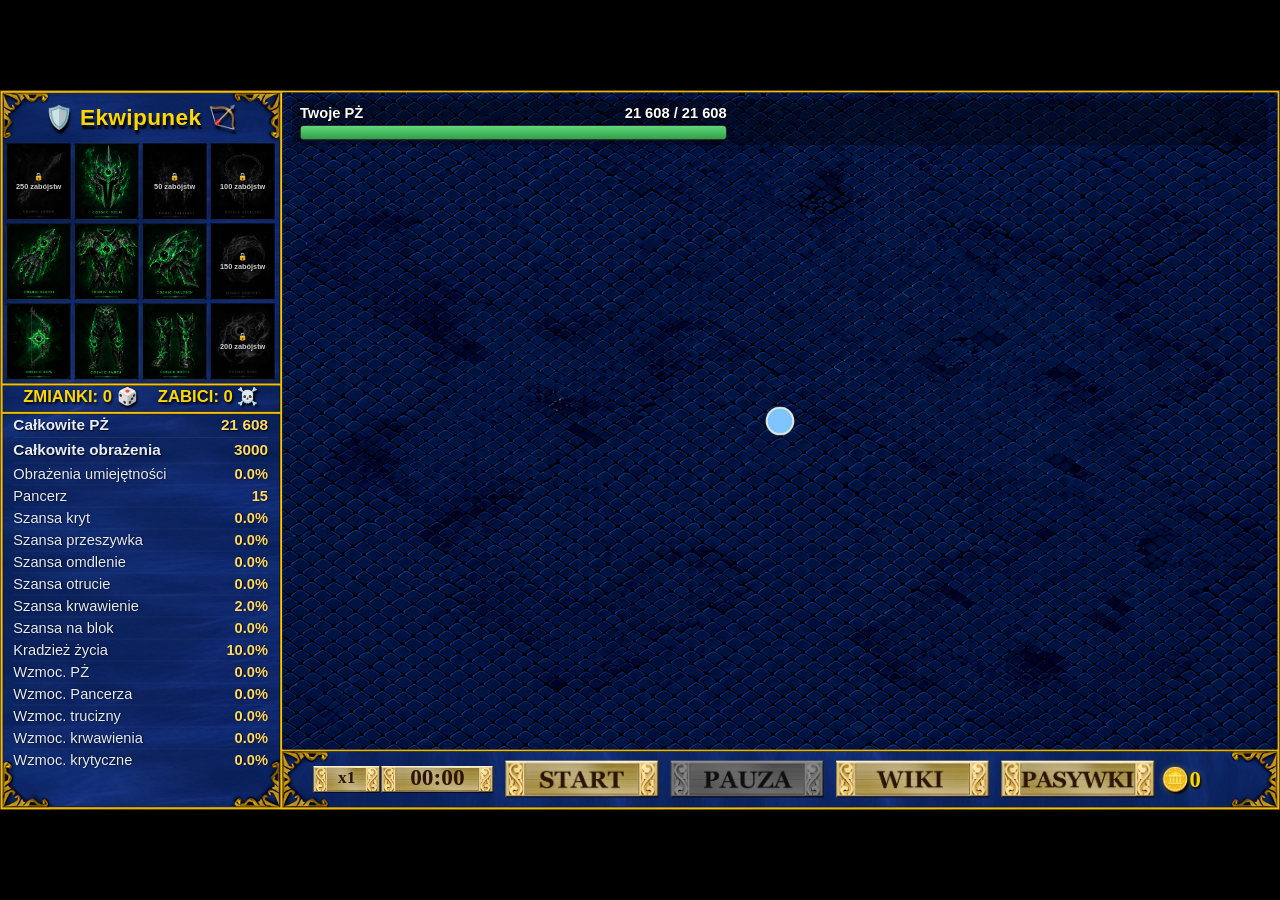
==== index.html @ ec98a737 "Add files via upload" ====
<!DOCTYPE html>
<html lang="pl">
<head>
  <meta charset="UTF-8">
  <meta name="viewport" content="width=device-width, initial-scale=1.0">

  <title>Metin2 Survivor — Arena</title>

  <link rel="stylesheet" href="style.css">
  <link rel="stylesheet" href="survivor.css">
  <link rel="stylesheet" href="survivor-umiejetnosci.css">
</head>

<body>

  <!-- Stała scena 1920x1080 (proporcje tlo.png 16:9), skalowana JS-em do okna -->
  <div id="stage">

    <!-- ================= LEWY PANEL: EKWIPUNEK + STATY ================= -->
    <section id="panel-lewy">

      <div class="postac-naglowek">🛡️ Ekwipunek 🏹</div>

      <section id="plansza-1" class="plansza"></section>

      <div class="liczniki-rzad">
        <span id="zmianki-wrap" class="licznik">ZMIANKI: <span id="zmianki-licznik">0</span> 🎲</span>
        <span class="licznik">ZABICI: <span id="zabici-licznik">0</span> ☠️</span>
      </div>

      <div id="staty-gracza"></div>

    </section>

    <!-- ================= ARENA ================= -->
    <section class="survivor-canvas-wrap">
      <canvas id="gra-canvas"></canvas>

      <div class="survivor-hud">
        <div class="pasek-hp-wrapper">
          <div class="pasek-hp-etykieta">
            <span>Twoje PŻ</span>
            <span id="hp-tekst-gracz">0 / 0</span>
          </div>
          <div class="pasek-hp-tlo">
            <div id="hp-fill-gracz" class="pasek-hp-fill"></div>
          </div>
        </div>
        <span id="survivor-info" class="survivor-info"></span>

        <div id="wrog-panel" class="wrog-panel">
          <div class="pasek-hp-etykieta">
            <span id="wrog-nazwa">Wróg</span>
            <span id="wrog-hp-tekst">0 / 0</span>
          </div>
          <div class="pasek-hp-tlo">
            <div id="wrog-hp-fill" class="pasek-hp-fill pasek-hp-fill-wrog"></div>
          </div>
          <div class="wrog-pancerz">🛡️ Pancerz: <span id="wrog-pancerz">0</span></div>
        </div>
      </div>

      <!-- ===== EKRAN PORAŻKI (tylko nad areną) ===== -->
      <div id="porazka-overlay" aria-hidden="true">
        <div class="porazka-okno">
          <div id="por-tytul" class="porazka-tytul">Zginąłeś</div>
          <div class="porazka-ozdoba"><span>✦</span></div>

          <div class="porazka-etykieta">ZADANE OBRAŻENIA:</div>
          <div id="por-suma" class="porazka-suma">0</div>
          <div class="porazka-podzial"><span><span id="por-fiz" class="porazka-fiz">0</span> <span id="por-fiz-p" class="porazka-procent">(0%)</span></span><span><span id="por-mag" class="porazka-mag">0</span> <span id="por-mag-p" class="porazka-procent">(0%)</span></span></div>

          <div class="porazka-blok">
            <div class="porazka-kolumny">
              <div class="porazka-komorka">
                <div class="porazka-etykieta">KRYTY:</div>
                <div class="porazka-wartosc"><span id="por-kryty">0</span> <span id="por-kryty-p" class="porazka-procent">(0%)</span></div>
              </div>
              <div class="porazka-komorka">
                <div class="porazka-etykieta">PRZESZYWKI:</div>
                <div class="porazka-wartosc"><span id="por-przeszywki">0</span> <span id="por-przeszywki-p" class="porazka-procent">(0%)</span></div>
              </div>
            </div>
          </div>

          <div class="porazka-kolumny">
            <div class="porazka-komorka">
              <div class="porazka-etykieta">TRUCIE:</div>
              <div id="por-trucizna" class="porazka-wartosc">0</div>
            </div>
            <div class="porazka-komorka">
              <div class="porazka-etykieta">KRWAWIENIE:</div>
              <div id="por-krwawienie" class="porazka-wartosc">0</div>
            </div>
          </div>

          <div class="porazka-kolumny">
            <div class="porazka-komorka">
              <div class="porazka-etykieta">OMDLIŁEŚ:</div>
              <div id="por-omdlenia" class="porazka-wartosc">0 razy</div>
            </div>
            <div class="porazka-komorka">
              <div class="porazka-etykieta">WYLECZYŁEŚ:</div>
              <div id="por-wyleczono" class="porazka-wartosc">0 PŻ</div>
            </div>
          </div>

          <div class="porazka-chipy">
            <div class="porazka-chip"><span class="porazka-chip-nazwa">LICZBA ATAKÓW</span><span id="por-ataki">0</span></div>
            <div class="porazka-chip"><span class="porazka-chip-nazwa">ZABICI</span><span id="por-zabici">0</span></div>
            <div class="porazka-chip"><span class="porazka-chip-nazwa">ARCYBOSSY</span><span id="por-arcybossy">0</span></div>
            <div class="porazka-chip"><span class="porazka-chip-nazwa">CZAS GRY</span><span id="por-czas">00:00</span></div>
            <div class="porazka-chip"><span class="porazka-chip-nazwa">NAJSILNIEJSZY CIOS</span><span id="por-cios">0</span></div>
            <div class="porazka-chip"><span class="porazka-chip-nazwa">ZABLOKOWANE</span><span id="por-bloki">0</span></div>
          </div>

          <div class="porazka-podpowiedz">Kliknij START, aby zagrać ponownie</div>
        </div>
      </div>
    </section>

    <!-- ================= DOLNY PASEK: PRZYCISKI ================= -->
    <div class="pasek-przyciskow">
      <button id="btn-predkosc-gry" class="btn-img btn-predkosc" type="button" onclick="przelaczPredkosc()" title="Prędkość gry">
        <img src="predkosc.png" alt="Prędkość gry">
        <span id="predkosc-tekst" class="predkosc-tekst">x1</span>
      </button>
      <div class="czas-wrap">
        <img src="PUSTE.png" alt="">
        <span id="czas-gry" class="czas-gry">00:00</span>
      </div>
      <button id="btn-start-gry" class="btn-img" type="button" onclick="rozpocznijGre()">
        <img src="START.png" alt="START">
      </button>
      <button id="btn-pauza-gry" class="btn-img" type="button" onclick="przelaczPauze()" disabled>
        <img id="img-pauza" src="PAUZA.png" alt="PAUZA">
      </button>
      <button id="btn-wiki-gry" class="btn-img" type="button" onclick="otworzWiki()">
        <img src="WIKI.png" alt="WIKI">
      </button>
      <button id="btn-extra-gry" class="btn-img" type="button" onclick="otworzUmiejetnosci()">
        <img src="PASYWKI.png" alt="">
      </button>
      <div class="monety-hud"><span class="monety-ikona">🪙</span><span id="monety-licznik">0</span></div>
    </div>

  </div>

  <!-- ================= WIKI PRZEDMIOTÓW ================= -->
  <div id="wiki-overlay" aria-hidden="true">
    <section id="wiki-okno" role="dialog" aria-modal="true" aria-labelledby="wiki-tytul">
      <h1 id="wiki-tytul">WIKIPEDIA PRZEDMIOTÓW</h1>
      <div id="wiki-grid"></div>
      <button id="wiki-zamknij" class="wiki-zamknij" type="button" onclick="zamknijWiki()">
        <img src="ZAMKNIJ.png" alt="ZAMKNIJ">
      </button>
    </section>
  </div>

  <!-- ================= UMIEJĘTNOŚCI PASYWNE (zawartość buduje survivor-umiejetnosci.js) ================= -->
  <div id="umiejetnosci-overlay" aria-hidden="true">
    <section id="umiejetnosci-okno" role="dialog" aria-modal="true" aria-label="Umiejętności pasywne"></section>
  </div>

  <!-- TOOLTIP 401x704 (poza sceną — skalowany osobno przez --skala) -->
  <div id="tooltip" class="tooltip">
    <img id="tooltip-item" class="tooltip-item" src="" alt="">
    <div class="tooltip-affix">
      <div id="tooltip-affix-list" class="tooltip-affix-list"></div>
    </div>
  </div>

  <script src="config.js"></script>
  <script src="generator.js"></script>
  <script src="statystyki.js"></script>
  <script src="survivor-stats.js"></script>
  <script src="survivor-game.js"></script>
  <script src="survivor-umiejetnosci.js"></script>

</body>
</html>
---- style.css ----
* {
      box-sizing: border-box;
    }

    html,
    body {
      margin: 0;
      padding: 0;
      min-height: 100%;
    }

    body {
      font-family: Arial, Helvetica, sans-serif;
      background-color: #010501;
      color: #fff;
      overflow-x: hidden;
      transform: translateY(-7px);
    }

    /* =========================================
       GÓRNY PANEL
       ========================================= */


    .btn {
      border: 1px solid #5d755f;
      background: linear-gradient(#344638, #222d24);
      color: #fff;
      padding: 4px 14px;
      border-radius: 7px;
      cursor: pointer;
      font-weight: bold;
      font-size: 14px;
      transition:
        transform 0.15s ease,
        filter 0.15s ease,
        border-color 0.15s ease;
    }

    .btn:hover {
      filter: brightness(1.15);
      border-color: #8aa98d;
      transform: translateY(-1px);
    }

    .btn:disabled {
      opacity: 0.4;
      cursor: not-allowed;
      filter: none;
      transform: none;
    }

    .btn-glowny {
      background: linear-gradient(#55735a, #334634);
      border-color: #8daf92;
    }


    .btn-walka {
      background: linear-gradient(#734040, #462424);
      border-color: #af8d8d;
    }

    /* =========================================
       UKŁAD DWÓCH GRACZY
       ========================================= */

    .areny {
  display: grid;
  grid-template-columns: 1fr 300px 1fr;
  align-items: start;
  width: 100%;
  max-width: 1800px;
  margin: 0 auto;
  padding: 0 20px 20px;
  column-gap: 5px;
}

.gracz-kolumna {
  display: flex;
  flex-direction: column;
  align-items: center;
  gap: 12px;
  min-width: 0;
}

    .gracz-naglowek {
      display: flex;
      align-items: center;
      gap: 10px;
      justify-content: center;
    }

    .gracz-tytul {
      font-size: 19px;
      font-weight: bold;
      letter-spacing: 1px;
      text-shadow: 0 2px 5px #000;
    }

    .gracz-1 .gracz-tytul { color: #7fc4ff; }
    .gracz-2 .gracz-tytul { color: #ff8a8a; }

    .gracz-przyciski {
      display: flex;
      gap: 8px;
    }

    /* =========================================
       PLANSZA / EKWIPUNEK
       ========================================= */

    .plansza {
      --item-w: 142px;
      --item-h: 167px;

      width: calc((var(--item-w) * 5) + (10px * 4));
      display: grid;
      grid-template-columns: repeat(5, var(--item-w));
      grid-auto-rows: var(--item-h);
      gap: 0px;
      flex-shrink: 0;
      justify-content: center;
      align-content: start;
    }

    .item {
      width: var(--item-w);
      height: var(--item-h);
      position: relative;
      cursor: pointer;
      border-radius: 7px;
      background: rgba(255, 255, 255, 0.03);
      border: 1px solid rgba(255, 255, 255, 0.08);
      transition:
        transform 0.15s ease,
        filter 0.15s ease,
        box-shadow 0.15s ease;
    }

    .item:hover {
      transform: scale(1.03);
      filter: brightness(1.1);
      box-shadow: 0 0 15px rgba(220, 255, 220, 0.14);
      z-index: 20;
    }

    .item img {
      display: block;
      width: 100%;
      height: 100%;
      object-fit: contain;
      user-select: none;
      pointer-events: none;
    }

    .item-nazwa {
      position: absolute;
      left: 6px;
      right: 6px;
      bottom: 5px;

      text-align: center;
      padding: 4px 6px;

      border-radius: 5px;
      background: rgba(0, 0, 0, 0.68);

      color: #e8e8e8;
      font-size: 11px;
      font-weight: bold;
      text-shadow: 1px 1px 2px #000;

      pointer-events: none;
    }

    /* =========================================
       ZABLOKOWANY ITEM (tryb Survivor)
       ========================================= */

    .item.zablokowany {
      cursor: default;
    }

    .item.zablokowany img {
      filter: grayscale(1) brightness(0.45);
    }

    .item.zablokowany:hover {
      transform: none;
      box-shadow: none;
    }

    .item-blokada {
      position: absolute;
      inset: 0;
      display: flex;
      flex-direction: column;
      align-items: center;
      justify-content: center;
      text-align: center;

      font-size: 11px;
      font-weight: bold;
      line-height: 1.4;
      color: #cfcfcf;
      text-shadow: 1px 1px 2px #000;

      background: rgba(0, 0, 0, 0.3);
      border-radius: 7px;
      pointer-events: none;
    }

    /* =========================================
       ZABLOKOWANY AFFIX (tryb Survivor, w tooltipie)
       ========================================= */

    .affix-zablokowany {
      opacity: 0.5;
    }

    .affix-name-zablokowany {
      color: #888;
      font-style: italic;
      font-size: 16px;
    }

    .item.primal img {
      filter:
        hue-rotate(-125deg)
        saturate(1.8)
        brightness(0.82)
        drop-shadow(0 0 9px rgba(150, 10, 10, 0.7));
    }

    .btn-item {
      position: absolute;
      left: 50%;
      bottom: -1px;
      transform: translateX(-50%);

      padding: 4px 9px;
      font-size: 11px;
      line-height: 1;

      opacity: 0;
      pointer-events: none;

      background: rgba(15, 20, 15, 0.94);
      border: 1px solid #6d886f;
    }

    .item:hover .btn-item {
      opacity: 1;
      pointer-events: auto;
    }

    .btn-item:hover {
      transform: translateX(-50%) scale(1.06);
    }

    /* =========================================
       KARTA STATYSTYK GRACZA
       ========================================= */

    .karta-staty {
      width: calc((130px * 5) + (10px * 4));
      background: rgba(10, 20, 10, 0.9);
      border: 2px solid #385a3c;
      border-radius: 10px;
      padding: 12px 16px;
      box-shadow: 0 0 15px rgba(0, 0, 0, 0.6);
    }

    .gracz-2 .karta-staty {
      border-color: #5a3838;
    }

  /* =========================================
   PORÓWNANIE STATYSTYK — ŚRODEK
   ========================================= */

.porownanie {
  width: 300px;
  flex-shrink: 0;
  margin-top: 0px;

  background: rgba(10, 20, 10, 0.92);
  border: 2px solid #385a3c;
  border-radius: 10px;

  padding: 12px 0px;

  box-shadow:
    0 0 15px rgba(0, 0, 0, 0.6),
    inset 0 0 20px rgba(50, 100, 50, 0.04);
}

.porownanie-naglowek {
  display: grid;
  grid-template-columns: 1fr auto 1fr;
  align-items: center;

  gap: 8px;

  margin-bottom: 10px;
  padding-bottom: 8px;

  border-bottom: 1px solid rgba(255, 255, 255, 0.12);

  font-size: 15px;
  font-weight: bold;
  text-align: center;
}

.porownanie-naglowek span:first-child {
  color: #7fc4ff;
}

.porownanie-naglowek span:last-child {
  color: #ff8a8a;
}

.porownanie-naglowek strong {
  color: #dfe9df;
  font-size: 15px;
  letter-spacing: 1px;
}

.porownanie-wiersz {
  display: grid;
  grid-template-columns: 82px 1fr 82px;
  align-items: center;

  min-height: 31px;

  border-bottom: 1px solid rgba(255, 255, 255, 0.06);

  font-size: 19px;
}

.porownanie-wiersz:last-child {
  border-bottom: none;
}

.porownanie-lewa {
  text-align: right;
  padding-right: 8px;

  color: #7fc4ff;
  font-weight: bold;
}

.porownanie-nazwa {
  text-align: center;

  color: #bdbdbd;
  font-size: 14px;
  white-space: nowrap;
}

.porownanie-prawa {
  text-align: left;
  padding-left: 8px;

  color: #ff8a8a;
  font-weight: bold;
}


/* Najważniejsze statystyki */

.porownanie-wiersz.glowna {
  min-height: 38px;
}

.porownanie-wiersz.glowna .porownanie-nazwa {
  color: #fff;
  font-weight: bold;
}

.porownanie-wiersz.glowna .porownanie-lewa,
.porownanie-wiersz.glowna .porownanie-prawa {
  font-size: 19px;
}
.gracz-1 {
  transform: translateX(130px);
}

.gracz-2 {
  justify-self: start;
}


/* =========================================
   RESPONSIVE
   ========================================= */

@media (max-width: 1450px) {

  .areny {
    gap: 15px;
  }

  .porownanie {
    width: 260px;
  }

  .porownanie-wiersz {
    grid-template-columns: 70px 1fr 70px;
  }
}


@media (max-width: 1150px) {

  .areny {
    grid-template-columns: 1fr;
    justify-items: center;
    row-gap: 15px;
  }

  .gracz-1,
  .gracz-2 {
    justify-self: center;
  }

  .porownanie {
    width: calc((105px * 5) + (8px * 4));
    margin-top: 0;
  }
}

    /* pasek PŻ */

    .pasek-hp-wrapper {
      width: calc((130px * 5) + (10px * 4));
    }

    .pasek-hp-etykieta {
      display: flex;
      justify-content: space-between;
      font-size: 13px;
      margin-bottom: 4px;
      color: #ccc;
    }
    .pasek-statusy {
  display: flex;
  align-items: center;
  gap: 7px;
}

.statusy {
  display: flex;
  align-items: center;
  gap: 5px;
  font-size: 14px;
  font-weight: bold;
}

.status-efekt {
  white-space: nowrap;
}

    .pasek-hp-tlo {
      width: 100%;
      height: 22px;
      background: #2a0a0a;
      border: 1px solid #5a3838;
      border-radius: 6px;
      overflow: hidden;
      position: relative;
    }

    .pasek-hp-fill {
      height: 100%;
      width: 100%;
      background: linear-gradient(#5fd97a, #2e9e46);
      transition: width 0.35s ease;
    }

    .gracz-2 .pasek-hp-fill {
      background: linear-gradient(#ff8a6a, #c94a2e);
    }

    .pasek-hp-tekst {
      position: absolute;
      inset: 0;
      display: flex;
      align-items: center;
      justify-content: center;
      font-size: 12px;
      font-weight: bold;
      text-shadow: 1px 1px 2px #000;
    }

    /* =========================================
       ARENA / WALKA
       ========================================= */

    .starcie-layout {
      display: flex;
      align-items: flex-start;
      justify-content: center;
      flex-wrap: wrap;
      gap: 16px;
      max-width: 1400px;
      margin: 0 auto;
      padding: 0 20px 20px;
    }

    .arena-walki {
      max-width: 900px;
      margin: 0px auto 5px;
      flex: 1 1 500px;
    }

    /* =========================================
       PODSUMOWANIE OBRAŻEŃ PO WALCE
       ========================================= */

    .podsumowanie-obrazen {
      width: 310px;
      flex-shrink: 0;

      background: rgba(10, 20, 10, 0.92);
      border: 2px solid #385a3c;
      border-radius: 10px;
      padding: 14px 16px;

      box-shadow: 0 0 15px rgba(0, 0, 0, 0.6);
    }

    .podsumowanie-obrazen.po-gracz-1 { border-color: #385a7c; }
    .podsumowanie-obrazen.po-gracz-2 { border-color: #5a3838; }

    .podsumowanie-naglowek {
      text-align: center;
      margin: 0 0 10px;
      padding-bottom: 8px;
      border-bottom: 1px solid rgba(255, 255, 255, 0.12);
    }

    .podsumowanie-naglowek .tytul {
      display: block;
      font-size: 13px;
      color: #999;
      letter-spacing: 1px;
    }

    .podsumowanie-naglowek .gracz {
      display: block;
      font-size: 16px;
      font-weight: bold;
      margin-top: 2px;
    }

    .po-gracz-1 .podsumowanie-naglowek .gracz { color: #7fc4ff; }
    .po-gracz-2 .podsumowanie-naglowek .gracz { color: #ff8a8a; }

    .podsumowanie-naglowek .wynik {
      display: block;
      font-size: 12px;
      margin-top: 4px;
      font-weight: bold;
    }

    .wynik.wygrana { color: #ffd700; }
    .wynik.przegrana { color: #999; }

    .ps-sekcja {
      margin-top: 10px;
    }

    .ps-sekcja-tytul {
      font-size: 13px;
      color: #888;
      text-transform: uppercase;
      letter-spacing: 0.5px;
      margin-bottom: 4px;
      text-align: center;
      font-weight: 900;
    }

    .ps-wiersz {
      display: flex;
      justify-content: space-between;
      align-items: center;
      padding: 4px 0;
      font-size: 13px;
      border-bottom: 1px solid rgba(255, 255, 255, 0.05);
    }

    .ps-wiersz:last-child { border-bottom: none; }

    .ps-nazwa { color: #ccc; }

    .ps-wartosc { color: #ff6ec7; font-weight: bold; white-space: nowrap; margin-left: 8px; }

    .ps-procent { font-weight: normal; color: #999; font-size: 11px; }

    .ps-bazowe { color: #69c9ff; }
    .ps-kryt { color: #ffd700; }
    .ps-trucizna { color: #7dff7d; }
    .ps-przeszywka { color: #ffb347; }
    .ps-krwawienie { color: #ff5555; }
    .ps-kradziez { color: #ff6ec7; }

    .ps-tytul-zadane { color: #7fd97f; }
    .ps-tytul-otrzymane { color: #ff8a8a; }

    .ps-total {
      margin-top: 6px;
      padding-top: 8px;
      border-top: 2px solid rgba(255, 255, 255, 0.15);
      display: flex;
      justify-content: space-between;
      font-size: 15px;
      font-weight: bold;
    }

    .ps-total-mala {
      margin-top: 0;
      padding-top: 0;
      border-top: none;
      border-bottom: 1px solid rgba(255, 255, 255, 0.1);
      padding-bottom: 6px;
      margin-bottom: 4px;
      font-size: 13px;
    }

    .ps-total .ps-wartosc { color: #ff4d4d; }

    .podsumowanie-puste {
      text-align: center;
      color: #777;
      font-size: 13px;
      padding: 18px 6px;
    }

    @media (max-width: 1150px) {
      .starcie-layout {
        flex-direction: column;
        align-items: center;
      }
    }

    .arena-panel {
      background: rgba(10, 20, 10, 0.95);
      border: 2px solid #385a3c;
      border-radius: 10px;
      padding: 6px 20px;
      box-shadow: 0 0 20px rgba(0, 0, 0, 0.7);
    }

    .arena-panel h2 {
      margin: 0 0 14px;
      text-align: center;
      font-size: 20px;
      color: #dfe9df;
      text-shadow: 0 2px 5px #000;
    }

    .paski-vs {
      display: flex;
      align-items: center;
      gap: 14px;
      margin-bottom: 14px;
    }

    .paski-vs > div:first-child,
    .paski-vs > div:last-child {
      flex: 1;
    }

    .vs-tekst {
      font-weight: bold;
      color: #888;
      font-size: 13px;
    }

    .arena-przyciski {
      display: flex;
      justify-content: center;
      gap: 10px;
      flex-wrap: wrap;
      margin-bottom: 14px;
    }

    .log-walki {
      height: 220px;
      overflow-y: auto;
      background: rgba(0, 0, 0, 0.4);
      border: 1px solid rgba(255, 255, 255, 0.1);
      border-radius: 7px;
      padding: 10px 12px;
      font-size: 13px;
      line-height: 1.6;
    }

    .log-wpis {
      padding: 2px 0;
      border-bottom: 1px solid rgba(255, 255, 255, 0.04);
    }

    .log-krytyk { color: #ffd700; font-weight: bold; }
    .log-blok { color: #69c9ff; }
    .log-trucizna { color: #7dff7d; }
.log-krwawienie { color: #ff5555; }
    .log-przeszywka { color: #ffb347; }
    .log-kradziez { color: #ff6ec7; }
    .log-omdlenie { color: #d9a5ff; }
    .log-zwyciestwo { color: #ffd700; font-weight: bold; font-size: 15px; }
    .log-info { color: #999; font-style: italic; }

    /* =========================================
       TOOLTIP
       ========================================= */

    .tooltip {
      position: fixed;
      left: 0;
      top: 0;

      width: 401px;
      height: 704px;

      z-index: 9999;
      display: none;

      pointer-events: none;

      filter: drop-shadow(0 5px 15px rgba(0, 0, 0, 0.8));
    }

    .tooltip.visible {
      display: block;
    }

    .tooltip-item {
      display: block;

      width: 401px;
      height: 479px;

      object-fit: contain;

      margin: 0;
      padding: 0;
    }

    .tooltip-item.primal {
      filter:
        hue-rotate(-125deg)
        saturate(1.8)
        brightness(0.82)
        drop-shadow(0 0 9px rgba(150, 10, 10, 0.7));
    }
    .tooltip-affix.primal {
      filter:
        drop-shadow(0 0 8px rgba(150, 10, 10, 0.75))
        drop-shadow(0 0 18px rgba(120, 0, 0, 0.5));
    }

    .tooltip-affix {
      position: relative;

      width: 401px;
      height: 225px;

      margin: 0;
      padding: 0;

      background-image: url("affix-background.png");
      background-repeat: no-repeat;
      background-position: top left;
      background-size: 401px 225px;
    }

    .tooltip-affix-list {
      position: absolute;

      left: 20px;
      right: 20px;
      top: 17px;

      width: 361px;
    }

    .affix {
      display: flex;
      justify-content: space-between;
      align-items: center;

      width: 100%;
      height: 38px;

      padding: 0 4px;

      font-size: 20px;
      line-height: 38px;

      text-shadow: 1px 1px 2px #000;
    }

    .affix-name {
  color: #e8e8e8;
  text-align: left;
  white-space: nowrap;

  display: flex;
  align-items: baseline;
  gap: 6px;
}

.affix-range {
  color: #777;
  font-size: 13px;
  font-weight: normal;
  text-shadow: none;
  white-space: nowrap;
}

    .affix-value {
      color: #69c9ff;
      text-align: right;
      white-space: nowrap;
      margin-left: 10px;
    }
/* =========================================
   AFFIX PASYWNY — STRZAŁA
   ========================================= */

.affix-pasywka {
  display: flex;
  flex-direction: column;
  justify-content: center;
  align-items: center;

  height: auto;
  min-height: 82px;

  padding: 6px 8px;

  text-align: center;
  line-height: normal;
}

.affix-pasywka-nazwa {
  color: #e8e8e8;

  font-size: 30px;
  font-weight: bold;

  text-align: center;

  text-shadow:
    1px 1px 2px #000,
    0 0 4px rgba(255, 255, 255, 0.12);
}

.affix-pasywka-opis {
  margin-top: 7px;

  color: #999;
  font-size: 22px;
  font-weight: normal;
  line-height: 1.3;

  text-align: center;

  text-shadow: 1px 1px 2px #000;
}

/* Wylosowana wartość */
.pasywka-wartosc {
  color: #69c9ff;
  font-weight: bold;
}
.pasywka-zakres {
  color: #777;
  font-size: 14px;
  font-weight: normal;
  text-shadow: none;
  white-space: nowrap;
  margin-left: 3px;
}

/* Wartość = MAX */
.pasywka-wartosc-max {
  color: #ffd700;
  font-weight: bold;

  text-shadow:
    0 0 4px rgba(255, 215, 0, 0.7),
    1px 1px 2px #000;
}

    .affix-value.max-value {
      color: #ffd700;

      text-shadow:
        0 0 4px rgba(255, 215, 0, 0.7),
        1px 1px 2px #000;
    }

    /* =========================================
       MAŁE EKRANY
       ========================================= */

    @media (max-width: 700px) {
      .plansza {
        --item-w: 105px;
        --item-h: 125px;
        width: calc((var(--item-w) * 5) + (8px * 4));
        grid-template-columns: repeat(5, var(--item-w));
        gap: 8px;
      }

    

      .item-nazwa { display: none; }

      .tooltip {
        transform: scale(0.78);
        transform-origin: top left;
      }
    }
---- survivor.css ----
html, body {
  margin: 0;
  padding: 0;
  width: 100%;
  height: 100%;
  overflow: hidden;
  background: #000;
}

body { transform: none; }

#stage {
  position: absolute;
  left: 0;
  top: 0;
  width: 1920px;
  height: 1080px;
  transform-origin: 0 0;
  background: #0a1330 url("tlo.png") center / 100% 100% no-repeat;
  overflow: hidden;
}

#panel-lewy {
  position: absolute;
  left: 4px;
  top: 4px;
  width: 414px;
  height: 1072px;
  display: flex;
  flex-direction: column;
  align-items: center;
}

.postac-naglowek {
  height: 75px;
  line-height: 75px;
  font-size: 34px;
  font-weight: bold;
  letter-spacing: 0.5px;
  color: #ffd700;
  text-shadow: 2px 5px 3px #000;
}

#panel-lewy .plansza {
  --item-w: 98px;
  --item-h: 116px;
  grid-template-columns: repeat(4, var(--item-w));
  gap: 4px;
  width: calc((var(--item-w) * 4) + (4px * 3));
  margin: 0;
  flex-shrink: 0;
}

#panel-lewy .item-nazwa { display: none; }

/* Żółta obramówka ulepszonego itemu w lewym panelu */
#panel-lewy .item.ulepszony {
  border: 2px solid #ffd700 !important;
  box-shadow: 0 0 10px rgba(255, 215, 0, 0.6);
  border-radius: 6px;
}

.liczniki-rzad {
  display: flex;
  justify-content: space-evenly;
  align-items: center;
  width: 100%;
  padding: 10px 0 10px;
}

.licznik {
  display: inline-block;
  font-size: 25px;
  font-weight: bold;
  color: #ffd700;
  white-space: nowrap;
  text-shadow: 2px 3px 4px #000;
}

#staty-gracza {
  width: 100%;
  box-sizing: border-box;
  padding: 0 16px;
}

.staty-wiersz {
  display: flex;
  justify-content: space-between;
  padding: 3px 0;
  font-size: 22px;
  border-bottom: 1px solid rgba(255, 255, 255, 0.08);
}

.staty-wiersz:last-child { border-bottom: none; }

.staty-wiersz.glowna {
  font-size: 23px;
  font-weight: bold;
  padding: 5px 0;
}

.staty-nazwa  { color: #e6ecff; text-shadow: 1px 1px 2px #000; }
.staty-wartosc { color: #ffd966; font-weight: bold; text-shadow: 1px 1px 2px #000; }

.licznik.brak { animation: zmiankaBrak 0.35s ease; }

@keyframes zmiankaBrak {
  0%, 100% { transform: translateX(0); }
  25% { transform: translateX(-6px); }
  75% { transform: translateX(6px); }
}

.survivor-canvas-wrap {
  position: absolute;
  left: 424px;
  top: 4px;
  width: 1492px;
  height: 985px;
  background: #0a1330 url("arena.jpg") center / cover no-repeat;
  overflow: hidden;
}

#gra-canvas {
  display: block;
  width: 100%;
  height: 100%;
}

.survivor-hud {
  position: absolute;
  top: 10px;
  left: 14px;
  right: 14px;
  display: flex;
  align-items: center;
  gap: 20px;
  padding: 8px 12px;
  background: rgba(0, 0, 0, 0.35);
  border-radius: 8px;
  pointer-events: none;
  z-index: 4;
}

.survivor-hud .pasek-hp-wrapper {
  flex: 1;
  width: auto;
  max-width: 640px;
}

.survivor-hud .pasek-hp-etykieta {
  font-size: 22px;
  font-weight: bold;
  color: #fff;
  margin-bottom: 5px;
  text-shadow: 1px 1px 3px #000;
}

/* Panel wybranego wroga (klik LPM) — po prawej stronie HUD-u */
.wrog-panel {
  display: none;
  width: 420px;
  margin-left: auto;
  flex-shrink: 0;
}

.wrog-panel.visible { display: block; }

.pasek-hp-fill.pasek-hp-fill-wrog {
  background: linear-gradient(#ff6a6a, #c42b2b);
}

.wrog-pancerz {
  margin-top: 5px;
  font-size: 20px;
  font-weight: bold;
  color: #e6ecff;
  text-shadow: 1px 1px 3px #000;
}

.wrog-pancerz span { color: #ffd966; }

.survivor-info {
  font-size: 15px;
  font-weight: bold;
  color: #fff;
  white-space: nowrap;
  text-shadow: 1px 1px 2px #000;
}

.pasek-przyciskow {
  position: absolute;
  left: 424px;
  top: 991px;
  width: 1492px;
  height: 85px;
  display: flex;
  align-items: center;
  justify-content: center;
  gap: 18px;
}

.czas-wrap {
  position: relative;
  line-height: 0;
}

/* Przycisk prędkości gry (x1 / x1,5 / x2) — wygląda jak wyświetlacz czasu, ale klikany */
.btn-predkosc {
  position: relative;
}

/* Przycisk prędkości przysunięty do wyświetlacza czasu: odstęp 2 px
   (gap paska to 18 px, więc -16px zostawia 2 px) */
.btn-predkosc + .czas-wrap {
  margin-left: -16px;
}

.btn-img.btn-predkosc img {
  height: 40px;
  width: auto; /* predkosc.png ma 332x158 px, czyli ok. 84x40 po przeskalowaniu */
}

.predkosc-tekst {
  position: absolute;
  inset: 0;
  display: flex;
  align-items: center;
  justify-content: center;
  font-family: Georgia, "Times New Roman", serif;
  font-size: 26px;
  font-weight: bold;
  line-height: 1;
  color: #2c1505;
  pointer-events: none;
  user-select: none;
  transform: translateY(-2px);
}

.czas-wrap img {
  display: block;
  height: 40px;
  width: auto;
}

.czas-gry {
  position: absolute;
  inset: 0;
  display: flex;
  align-items: center;
  justify-content: center;
  font-family: Georgia, "Times New Roman", serif;
  font-size: 35px;
  font-weight: bold;
  line-height: 1;
  color: #2c1505;
  font-variant-numeric: tabular-nums;
  pointer-events: none;
  user-select: none;
  transform: translateY(-2px);
}

/* Licznik monet po prawej od przycisku Umiejętności */
.monety-hud {
  display: flex;
  align-items: center;

  /* Stała szerokość — pasek z przyciskami nie "pracuje" przy zmianie liczby cyfr */
  width: 120px;
  flex: 0 0 120px;
  font-family: Georgia, "Times New Roman", serif;
  font-size: 34px;
  font-weight: bold;
  line-height: 1;
  color: #ffd700;
  text-shadow: 2px 3px 4px #000, 0 0 10px rgba(255, 215, 0, 0.35);
  font-variant-numeric: tabular-nums;
  user-select: none;
  transform: translateX(-8px);
}

/* Ikona monety stoi w miejscu (przy przycisku PASYWKI), liczba rośnie w prawo */
#monety-licznik {
  flex: 1 1 auto;
  min-width: 0;
  text-align: left;
  white-space: nowrap;
}

.monety-ikona {
  flex: 0 0 auto;
}

.btn-img {
  padding: 0;
  margin: 0;
  border: none;
  background: none;
  cursor: pointer;
  line-height: 0;
}

.btn-img img {
  display: block;
  height: 55px;
  width: auto;
  transition: filter 0.15s, transform 0.1s;
}

.btn-img:not(:disabled):hover img { filter: brightness(1.15); }
.btn-img:not(:disabled):active img { transform: translateY(1px); }

.btn-img:disabled { cursor: default; }
.btn-img:disabled img { filter: grayscale(1) brightness(0.6); }

.tooltip {
  transform: scale(var(--skala, 1));
  transform-origin: 0 0;
}

.ogloszenie {
  position: absolute;
  left: 0;
  right: 0;
  top: 35%;
  text-align: center;
  font-size: 80px;
  font-weight: bold;
  letter-spacing: 2px;
  pointer-events: none;
  z-index: 5;
  opacity: 0;
  animation: ogloszenieZanik 1s ease-out forwards;
}

.ogloszenie-item { color: #ffd700; text-shadow: 0 0 20px rgba(255, 215, 0, 0.8); }
.ogloszenie-slot { color: #7fc4ff; text-shadow: 0 0 20px rgba(127, 196, 255, 0.8); }

@keyframes ogloszenieZanik {
  0%   { opacity: 0.6; transform: scale(0.85); }
  100% { opacity: 0;   transform: scale(1.2); }
}

#wiki-overlay {
  position: fixed;
  inset: 0;
  z-index: 20000;
  display: none;
  align-items: center;
  justify-content: center;
  padding: 20px;
  background: rgba(0, 0, 0, 0.72);
  backdrop-filter: brightness(0.42);
}

#wiki-overlay.visible {
  display: flex;
}

#wiki-okno {
  position: relative;
  width: min(94vw, 1500px, calc(88vh * 1.6666667));
  aspect-ratio: 5 / 3;
  padding: 48px 52px 78px;
  box-sizing: border-box;
  overflow: hidden;
  background: url("wiki-podglad.png") center / 100% 100% no-repeat;
  filter: drop-shadow(0 12px 35px rgba(0, 0, 0, 0.9));
}

#wiki-tytul {
  margin: 0 0 16px;
  text-align: center;
  color: #ffd700;
  font-size: clamp(22px, 2.1vw, 38px);
  line-height: 1;
  letter-spacing: 1.5px;
  text-shadow: 2px 3px 4px #000, 0 0 10px rgba(255, 215, 0, 0.35);
}

#wiki-grid {
  height: calc(100% - 70px);
  display: grid;
  grid-template-columns: repeat(4, minmax(0, 1fr));
  grid-template-rows: repeat(3, minmax(0, 1fr));
  gap: 10px;
  overflow: hidden;
}

.wiki-item {
  min-width: 0;
  min-height: 0;
  display: flex;
  align-items: flex-start;
  gap: 0px;
  padding: 5px;
  border: 1px solid rgba(255, 215, 0, 0.18);
  border-radius: 8px;
  background: rgba(0, 0, 0, 0.34);
  box-shadow: inset 0 0 14px rgba(0, 0, 0, 0.42), 0 2px 6px rgba(0, 0, 0, 0.28);
}

.wiki-item-obraz {
  flex: 0 0 100px;
  width: 100px;
  height: 100px;
  object-fit: contain;
  filter: drop-shadow(0 2px 4px rgba(0, 0, 0, 0.9));
  user-select: none;
  pointer-events: none;
  transform: translateX(-5px);
}

.wiki-item-tresc {
  min-width: 0;
  flex: 1;
  overflow: hidden;
  transform: translateX(-5px);
}

.wiki-item-nazwa {
  margin: 0 0 4px;
  color: #ffd700;
  font-size: clamp(11px, 0.78vw, 15px);
  font-weight: 800;
  line-height: 1.1;
  text-transform: uppercase;
  text-shadow: 1px 2px 2px #000;
}

.wiki-affix {
  display: flex;
  align-items: center;
  margin: 3px 0;
  color: #fff;
  font-size: clamp(10px, 0.78vw, 13px);
  line-height: 1.18;
  text-shadow: 1px 1px 2px #000;
  overflow-wrap: anywhere;
}

.wiki-affix-nazwa {
  color: #f9e15e;
  font-weight: 700;
}

.wiki-affix-zakres {
  color: #fff;
  font-weight: 600;
  white-space: nowrap;
  margin-left: auto;
}
.wiki-brak { color: #bdbdbd; font-style: italic; }

/* Affixy stałe itemu — te same co pozostałe, tylko lekko pogrubione */
.wiki-affix-stale .wiki-affix-nazwa,
.wiki-affix-stale .wiki-affix-zakres { font-weight: 900; }

/* Co daje ulepszenie itemu — pod listą affixów */
.wiki-ulepszenie {
  margin-top: 4px;
  padding-top: 3px;
  border-top: 1px solid rgba(255, 215, 0, 0.25);
  color: #ffd700;
  font-size: clamp(10px, 0.78vw, 13px);
  font-weight: 700;
  line-height: 1.18;
  text-shadow: 0 0 6px rgba(255, 215, 0, 0.6), 1px 1px 2px #000;
}

.wiki-zamknij {
  position: absolute;
  left: 50%;
  bottom: 12px;
  transform: translateX(-50%);
  padding: 0;
  margin: 0;
  border: 0;
  background: none;
  cursor: pointer;
  line-height: 0;
}

.wiki-zamknij img {
  display: block;
  height: 52px;
  width: auto;
  transition: filter 0.15s ease, transform 0.1s ease;
}

.wiki-zamknij:hover img { filter: brightness(1.15); }
.wiki-zamknij:active img { transform: translateY(1px); }

.tooltip.tooltip-strzaly { height: 779px; }
.tooltip-strzaly .tooltip-affix { height: 300px; background-size: 401px 300px; }
.tooltip-strzaly .affix { height: 34px; line-height: 34px; font-size: 19px; }
.tooltip-strzaly .affix-pasywka { min-height: 0; height: auto; padding: 3px 8px; }
.tooltip-strzaly .affix-pasywka-nazwa { font-size: 23px; }
.tooltip-strzaly .affix-pasywka-opis { margin-top: 2px; font-size: 16px; line-height: 1.2; }
.tooltip-strzaly .pasywka-zakres { font-size: 12px; }

/* ==========================================================
   NOWY SYSTEM ULEPSZEŃ — OKNO I WYGLĄD TOOLTIPA
   ========================================================== */

#wybor-ulepszenia-overlay {
  position: absolute;
  inset: 0;
  z-index: 30000;
  display: none;
  align-items: center;
  justify-content: center;
  background: radial-gradient(circle, rgba(255, 215, 0, 0.22) 0%, rgba(20, 20, 20, 0.88) 70%);
  backdrop-filter: blur(10px) grayscale(0.4);
}

#wybor-ulepszenia-overlay.visible {
  display: flex;
}

.ulepszenie-okno-kontener {
  background: rgba(12, 16, 22, 0.96);
  border: 2px solid #ffd700;
  border-radius: 12px;
  padding: 14px 16px;
  box-shadow: 0 0 25px rgba(255, 215, 0, 0.4);
  max-width: 820px;
  display: flex;
  flex-direction: column;
  align-items: center;
}

.ulepszenie-uklad {
  display: flex;
  flex-direction: column;
  align-items: center;
  gap: 22px;
}

/* Tytuł nad oknem z itemami, pulsuje jak napis "Zginąłeś" */
.ulepszenie-tytul {
  font-family: Georgia, "Times New Roman", serif;
  font-size: 72px;
  font-weight: bold;
  line-height: 1.05;
  letter-spacing: 6px;
  color: #ffd700;
  text-shadow: 0 0 22px rgba(255, 190, 0, 0.75), 3px 5px 6px #000;
  animation: porazkaPuls 2.4s ease-in-out infinite;
}

#ulepszenie-grid {
  --item-w: 130px;
  --item-h: 154px;
  display: grid;
  grid-template-columns: repeat(4, var(--item-w));
  grid-template-rows: repeat(3, var(--item-h));
  gap: 10px;
  justify-content: center;
}

#ulepszenie-grid .item {
  width: var(--item-w);
  height: var(--item-h);
  border: 1px solid rgba(255, 255, 255, 0.15);
  border-radius: 8px;
  background: rgba(255, 255, 255, 0.04);
  cursor: pointer;
  position: relative;
  display: flex;
  flex-direction: column;
  align-items: center;
  justify-content: center;
}

#ulepszenie-grid .item img {
  width: 100%;
  height: 100%;
  padding: 6px;
  box-sizing: border-box;
  object-fit: contain;
}

#ulepszenie-grid .item:hover {
  border-color: #ffd700;
  transform: scale(1.04);
}

#ulepszenie-grid .item.zablokowany {
  opacity: 0.45;
  cursor: not-allowed;
  filter: grayscale(0.8);
}
#ulepszenie-grid .item.zablokowany:hover {
  transform: none;
  border-color: rgba(255, 255, 255, 0.15);
}

#ulepszenie-grid .item::after {
  content: attr(data-tooltip-ulepszenia);
  position: absolute;
  bottom: 105%;
  left: 50%;
  transform: translateX(-50%) translateY(4px);
  background: rgba(10, 14, 20, 0.95);
  color: #ffd700;
  border: 1px solid #ffd700;
  padding: 6px 12px;
  font-size: 20px;
  font-weight: bold;
  border-radius: 4px;
  white-space: nowrap;
  pointer-events: none;
  opacity: 0;
  transition: opacity 0.15s ease, transform 0.15s ease;
  z-index: 30005;
  box-shadow: 0 2px 6px rgba(0,0,0,0.8);
}

#wybor-ulepszenia-overlay #ulepszenie-grid .item:not(.zablokowany):hover::after {
  opacity: 1;
  transform: translateX(-50%) translateY(0);
}

/* Tooltip: Affix z ulepszenia — żółta poświata, wycentrowana nazwa i wartość na środku grafiki itemu */
.affix-ulepszenie {
  display: flex;
  flex-direction: column;
  align-items: center;
  justify-content: center;
  text-align: center;
  background: rgba(255, 215, 0, 0.12);
  border: 1px solid rgba(255, 215, 0, 0.6);
  border-radius: 6px;
  box-shadow: 0 0 12px rgba(255, 215, 0, 0.5);
  padding: 6px !important;
  margin: 4px 0;
}

.affix-ulepszenie .affix-name,
.affix-ulepszenie .affix-value,
.affix-ulepszenie .affix-range,
.affix-ulepszenie .affix-pasywka-nazwa,
.affix-ulepszenie .affix-pasywka-opis {
  color: #ffd700 !important;
  text-shadow: 0 0 8px rgba(255, 215, 0, 0.8), 1px 1px 2px #000 !important;
  text-align: center;
}

/* ==========================================================
   BLOK AFFIXU Z ULEPSZENIA W TOOLTIPIE
   Jeden wiersz NAD pięcioma normalnymi slotami (razem 6 wierszy),
   wycentrowany, z wyblurowanym czarnym tłem, bez ramki.
   ========================================================== */

/* 6 wierszy zamiast 5 w tym samym polu tooltipa (38px -> 32px) */
.tooltip-affix-list .affix {
  height: 32px;
  line-height: 32px;
}

.tooltip-ulepszenie-blok {
  display: flex;
  align-items: center;
  justify-content: center;
  box-sizing: border-box;
  width: 100%;
  height: 32px;
  padding: 0 6px;
  border-radius: 4px;
  text-align: center;
  white-space: nowrap;
  font-size: 18px;
  font-weight: bold;
  color: #ffd700;
  text-shadow: 0 0 8px rgba(255, 215, 0, 0.8), 1px 1px 2px #000;
  background: rgba(0, 0, 0, 0.55);
  backdrop-filter: blur(6px);
  -webkit-backdrop-filter: blur(6px);
}

/* Wskrzeszenie już wykorzystane w tej grze — szary napis */
.tooltip-ulepszenie-blok.zuzyte {
  color: #9a9a9a;
  text-shadow: 1px 1px 2px #000;
}

/* ==========================================================
   WIKI: podświetlanie tego samego affixu po najechaniu.
   Pasujące affixy zachowują kolor, reszta robi się szara.
   ========================================================== */

#wiki-grid.wiki-filtr .wiki-affix:not(.wiki-pasuje) .wiki-affix-nazwa,
#wiki-grid.wiki-filtr .wiki-affix:not(.wiki-pasuje) .wiki-affix-zakres {
  color: #6f6f6f;
  text-shadow: none;
}

.wiki-affix-nazwa,
.wiki-affix-zakres {
  transition: color 0.12s ease;
}


/* ==========================================================
   EKRAN PORAŻKI — tylko nad areną (.survivor-canvas-wrap)
   ========================================================== */

#gra-canvas.porazka-przygaszona {
  filter: grayscale(0.7) brightness(0.55);
  transition: filter 1s ease;
}

#porazka-overlay {
  position: absolute;
  inset: 0;
  z-index: 29000;
  display: none;
  align-items: center;
  justify-content: center;
  pointer-events: none;
  background: radial-gradient(ellipse at center, rgba(20, 0, 0, 0.35) 25%, rgba(70, 0, 0, 0.78) 100%);
  box-shadow: inset 0 0 220px 40px rgba(170, 0, 0, 0.55);
  backdrop-filter: blur(3px);
  -webkit-backdrop-filter: blur(3px);
}

#porazka-overlay.visible {
  display: flex;
  animation: porazkaTlo 0.7s ease-out 0.3s both;
}

.porazka-okno {
  width: 760px;
  box-sizing: border-box;
  padding: 26px 40px 22px;
  text-align: center;
  font-family: Georgia, "Times New Roman", serif;
  color: #f3e6c8;
  background: linear-gradient(180deg, rgba(34, 14, 10, 0.95), rgba(12, 6, 6, 0.95));
  border: 3px solid #ffd700;
  border-radius: 14px;
  box-shadow:
    0 0 0 6px rgba(16, 8, 6, 0.92),
    0 0 0 8px #8a5a00,
    0 0 50px rgba(255, 215, 0, 0.35),
    inset 0 0 70px rgba(0, 0, 0, 0.65);
}

#porazka-overlay.visible .porazka-okno { animation: porazkaOkno 0.55s cubic-bezier(0.2, 0.9, 0.3, 1.2) 0.35s both; }
#porazka-overlay.visible .porazka-okno > * { animation: porazkaWsun 0.5s ease-out both; }
#porazka-overlay.visible .porazka-okno > *:nth-child(1) { animation-delay: 0.50s; }
#porazka-overlay.visible .porazka-okno > *:nth-child(2) { animation-delay: 0.60s; }
#porazka-overlay.visible .porazka-okno > *:nth-child(3) { animation-delay: 0.70s; }
#porazka-overlay.visible .porazka-okno > *:nth-child(4) { animation-delay: 0.80s; }
#porazka-overlay.visible .porazka-okno > *:nth-child(5) { animation-delay: 0.95s; }
#porazka-overlay.visible .porazka-okno > *:nth-child(6) { animation-delay: 1.10s; }
#porazka-overlay.visible .porazka-okno > *:nth-child(7) { animation-delay: 1.25s; }
#porazka-overlay.visible .porazka-okno > *:nth-child(8) { animation-delay: 1.40s; }
#porazka-overlay.visible .porazka-okno > *:nth-child(9) { animation-delay: 1.60s; }
#porazka-overlay.visible .porazka-okno > *:nth-child(10) { animation-delay: 1.75s; }

.porazka-tytul {
  font-size: 104px;
  font-weight: bold;
  line-height: 1.05;
  letter-spacing: 6px;
  color: #ffd700;
  text-shadow: 0 0 22px rgba(255, 190, 0, 0.75), 3px 5px 6px #000;
}

#porazka-overlay.visible .porazka-tytul {
  animation: porazkaWsun 0.5s ease-out 0.5s both, porazkaPuls 2.4s ease-in-out 1.2s infinite;
}

#porazka-overlay.wygrana .porazka-tytul { color: #9dff7a; text-shadow: 0 0 22px rgba(120, 255, 90, 0.7), 3px 5px 6px #000; }

.porazka-ozdoba {
  display: flex;
  align-items: center;
  justify-content: center;
  gap: 14px;
  margin: 2px 0 14px;
  color: #ffd700;
  font-size: 20px;
}
.porazka-ozdoba::before,
.porazka-ozdoba::after {
  content: "";
  flex: 1;
  height: 2px;
  background: linear-gradient(90deg, transparent, #ffd700, transparent);
}

.porazka-etykieta {
  font-size: 20px;
  font-weight: bold;
  letter-spacing: 2px;
  color: #d9b36a;
  text-shadow: 1px 2px 3px #000;
}

.porazka-suma {
  font-size: 66px;
  font-weight: bold;
  line-height: 1.1;
  color: #fff;
  text-shadow: 0 0 16px rgba(255, 215, 0, 0.55), 2px 4px 5px #000;
  font-variant-numeric: tabular-nums;
}

.porazka-blok { margin-top: 12px; }

/* Podział zadanych obrażeń: fizyczne (lewo) / magiczne (prawo) */
.porazka-podzial {
  display: flex;
  justify-content: center;
  gap: 48px;
  margin-top: 12px;
  padding-bottom: 14px;
  border-bottom: 1px solid rgba(255, 215, 0, 0.25);
  font-size: 22px;
  font-weight: bold;
  color: rgba(243, 230, 200, 0.55);
  font-variant-numeric: tabular-nums;
  text-shadow: 1px 2px 3px #000;
}

/* (Y%) przy dużych wartościach (kryty, przeszywki) — mniejsze niż sama liczba */
.porazka-wartosc .porazka-procent { font-size: 22px; }
.porazka-fiz { color: #ff9a2e; }
.porazka-mag { color: #6ec8ff; }
.porazka-podzial-sep { margin: 0 4px; }

/* odstęp między krytami/przeszywkami a TRUCIE/KRWAWIENIE */
.porazka-blok + .porazka-kolumny { margin-top: 28px; }

.porazka-wartosc {
  font-size: 38px;
  font-weight: bold;
  line-height: 1.15;
  color: #ffd966;
  text-shadow: 2px 3px 4px #000;
  font-variant-numeric: tabular-nums;
}

.porazka-kolumny {
  display: grid;
  grid-template-columns: 1fr 1fr;
  gap: 8px 28px;
  margin-top: 12px;
}

.porazka-komorka {
  font-size: 24px;
  font-weight: bold;
  color: #f3e6c8;
  text-shadow: 1px 2px 3px #000;
}

.porazka-liczba { color: #ffd966; font-size: 28px; }

/* (Y%) — odrobinę mniejsze i wyblakłe */
.porazka-procent {
  font-size: 0.82em;
  font-weight: normal;
  color: rgba(243, 230, 200, 0.55);
}

.porazka-chipy {
  display: grid;
  grid-template-columns: repeat(3, 1fr);
  gap: 10px;
  margin-top: 18px;
  padding-top: 14px;
  border-top: 1px solid rgba(255, 215, 0, 0.25);
}

.porazka-chip {
  flex: 1;
  display: flex;
  flex-direction: column;
  gap: 2px;
  padding: 8px 4px;
  font-size: 30px;
  font-weight: bold;
  white-space: nowrap;
  color: #fff;
  background: rgba(255, 255, 255, 0.05);
  border: 1px solid rgba(255, 215, 0, 0.2);
  border-radius: 8px;
}

.porazka-chip-nazwa {
  font-size: 14px;
  letter-spacing: 1px;
  white-space: nowrap;
  color: rgba(217, 179, 106, 0.8);
}

.porazka-podpowiedz {
  margin-top: 16px;
  font-size: 16px;
  font-style: italic;
  color: rgba(243, 230, 200, 0.5);
}

@keyframes porazkaTlo { from { opacity: 0; } to { opacity: 1; } }
@keyframes porazkaOkno {
  from { opacity: 0; transform: scale(1.18); }
  to   { opacity: 1; transform: scale(1); }
}
@keyframes porazkaWsun {
  from { opacity: 0; transform: translateY(14px); }
  to   { opacity: 1; transform: translateY(0); }
}
@keyframes porazkaPuls {
  0%, 100% { text-shadow: 0 0 18px rgba(255, 190, 0, 0.6), 3px 5px 6px #000; }
  50%      { text-shadow: 0 0 36px rgba(255, 210, 0, 1),   3px 5px 6px #000; }
}
---- survivor-umiejetnosci.css ----
/* ============================================================
   OKNO "UMIEJĘTNOŚCI PASYWNE"
   Grafika tła: umiejetnosci-podglad.png (te same proporcje co wiki: 5:3).
   Wszystkie rozmiary czcionek w cqw — skalują się razem z oknem.
   ============================================================ */

#umiejetnosci-overlay {
  position: fixed;
  inset: 0;
  z-index: 20000;
  display: none;
  align-items: center;
  justify-content: center;
  padding: 20px;
  background: rgba(0, 0, 0, 0.72);
  backdrop-filter: brightness(0.42);
}

#umiejetnosci-overlay.visible { display: flex; }

#umiejetnosci-okno {
  /* Jedyne miejsce z nazwą pliku tła — używa go też szara nakładka ikon. */
  --umiej-tlo: url("umiejetnosci-podglad.png");

  position: relative;
  width: min(94vw, 1500px, calc(88vh * 1.6666667));
  aspect-ratio: 5 / 3;
  container-type: inline-size;
  background: var(--umiej-tlo) center / 100% 100% no-repeat;
  filter: drop-shadow(0 12px 35px rgba(0, 0, 0, 0.9));
  font-family: Georgia, "Times New Roman", serif;
}

.umiej-tytul {
  position: absolute;
  left: 0;
  right: 0;
  top: 1%;
  margin: 0;
  text-align: center;
  color: #ffd700;
  font-size: 3.8cqw;
  line-height: 1;
  letter-spacing: 0.06em;
  text-shadow: 2px 3px 4px #000, 0 0 20px rgba(255, 215, 0, 0.8);
  
}

.umiej-monety {
  position: absolute;
  right: 4%;
  top: 2%;
  display: flex;
  align-items: center;
  gap: 0.5cqw;
  font-size: 3.6cqw;
  font-weight: bold;
  line-height: 1;
  color: #ffd700;
  text-shadow: 2px 3px 4px #000, 0 0 10px rgba(255, 215, 0, 0.35);
  font-variant-numeric: tabular-nums;
}

.umiej-monety.brak { animation: umiejBrak 0.35s ease; }

.umiej-nazwa {
  position: absolute;
  display: flex;
  align-items: center;
  justify-content: center;
  color: #ffd700;
  font-size: 2.1cqw;
  font-weight: bold;
  letter-spacing: 0.04em;
  text-shadow: 2px 3px 4px #000, 0 0 10px rgba(255, 215, 0, 0.3);
  pointer-events: none;
}

/* ---------- okrągłe ikony (duże i małe z cyframi) ---------- */

.umiej-ikona,
.umiej-poziom {
  position: absolute;
  border-radius: 50%;
  cursor: pointer;
}

/* Szara nakładka: ten sam fragment grafiki tła, tylko w odcieniach szarości.
   Parametry --bsx/--bsy/--bpx/--bpy ustawia JS (stylKola). */
.umiej-ikona::before,
.umiej-poziom::before {
  content: "";
  position: absolute;
  inset: 0;
  border-radius: 50%;
  background-image: var(--umiej-tlo);
  background-repeat: no-repeat;
  background-size: var(--bsx) var(--bsy);
  background-position: var(--bpx) var(--bpy);
  filter: grayscale(1) brightness(0.55);
  opacity: 0;
  transition: opacity 0.3s ease;
  pointer-events: none;
}

.umiej-ikona.zablokowana::before,
.umiej-poziom.zablokowana::before { opacity: 1; }

.umiej-ikona:hover { box-shadow: 0 0 1.4cqw rgba(255, 215, 0, 0.55); }
.umiej-poziom:hover { box-shadow: 0 0 0.9cqw rgba(255, 215, 0, 0.55); }

.umiej-ikona.brak,
.umiej-poziom.brak { animation: umiejBrak 0.35s ease; }

/* "50🪙" na zablokowanej dużej ikonie */
.umiej-ikona-koszt {
  position: absolute;
  inset: 0;
  display: flex;
  align-items: center;
  justify-content: center;
  font-size: 3.6cqw;
  font-weight: bold;
  color: #fff3c4;
  text-shadow: 0 0 0.7cqw #000, 0.15cqw 0.25cqw 0.3cqw #000;
  opacity: 0;
  transition: opacity 0.3s ease;
  pointer-events: none;
}

.umiej-ikona.zablokowana .umiej-ikona-koszt { opacity: 1; }

/* "50🪙" pod pierwszym niekupionym poziomem (I–IV) */
.umiej-poziom-koszt {
  display: none;
  position: absolute;
  top: 100%;
  left: 50%;
  transform: translateX(-50%);
  margin-top: 1cqw;
  font-size: 1.8cqw;
  font-weight: bold;
  white-space: nowrap;
  color: #ffd700;
  text-shadow: 0 0 0.5cqw #000, 0.12cqw 0.2cqw 0.25cqw #000;
  pointer-events: none;
}

.umiej-poziom.nastepny .umiej-poziom-koszt { display: block; }

/* ---------- opis w prostokątnym polu ---------- */

.umiej-tekst {
  position: absolute;
  display: flex;
  align-items: center;
  justify-content: center;
  box-sizing: border-box;
  padding: 0.5cqw 0.8cqw;
  overflow: hidden;
  text-align: center;
  font-family: Georgia, "Times New Roman", serif;
  font-size: 1.25cqw;
  font-weight: bold;
  line-height: 1.25;
  color: #2c1505;
  transition: opacity 0.3s ease;
  pointer-events: none;
}

.umiej-tekst-wew {
  max-width: 100%;
  text-wrap: balance; /* opcjonalnie: równiejsze długości linii */
}

.umiej-tekst.przygaszony { opacity: 0.55; }

/* Wartość obrażeń: granat z lekką czarną obwódką */
.umiej-dmg {
  color: #17308f;
  font-weight: bold;
  -webkit-text-stroke: 0.05cqw #000;
  paint-order: stroke fill;
}

.umiej-lvl {
  display: inline-block;
  padding: 0.05cqw 0.55cqw;
  margin: 0 0.15cqw;
  border: 0.14cqw solid #d4a017;
  border-radius: 999px;
  background: radial-gradient(circle at 50% 30%, #5a3414, #2a1306);
  color: #ffd700;
  font-weight: bold;
  line-height: 1.15;
  text-shadow: 0 0.1cqw 0.2cqw #000;
  box-shadow: 0 0 0.6cqw rgba(255, 215, 0, 0.45);
  font-variant-numeric: tabular-nums;
}

/* ---------- przycisk ZAMKNIJ ---------- */

.umiej-zamknij {
  position: absolute;
  left: 50%;
  bottom: 2.2%;
  transform: translateX(-50%);
  padding: 0;
  margin: 0;
  border: 0;
  background: none;
  cursor: pointer;
  line-height: 0;
}

.umiej-zamknij img {
  display: block;
  height: 3.6cqw;
  width: auto;
  transition: filter 0.15s ease, transform 0.1s ease;
}

.umiej-zamknij:hover img { filter: brightness(1.15); }
.umiej-zamknij:active img { transform: translateY(1px); }

@keyframes umiejBrak {
  0%, 100% { transform: translateX(0); }
  25% { transform: translateX(-6px); }
  75% { transform: translateX(6px); }
}
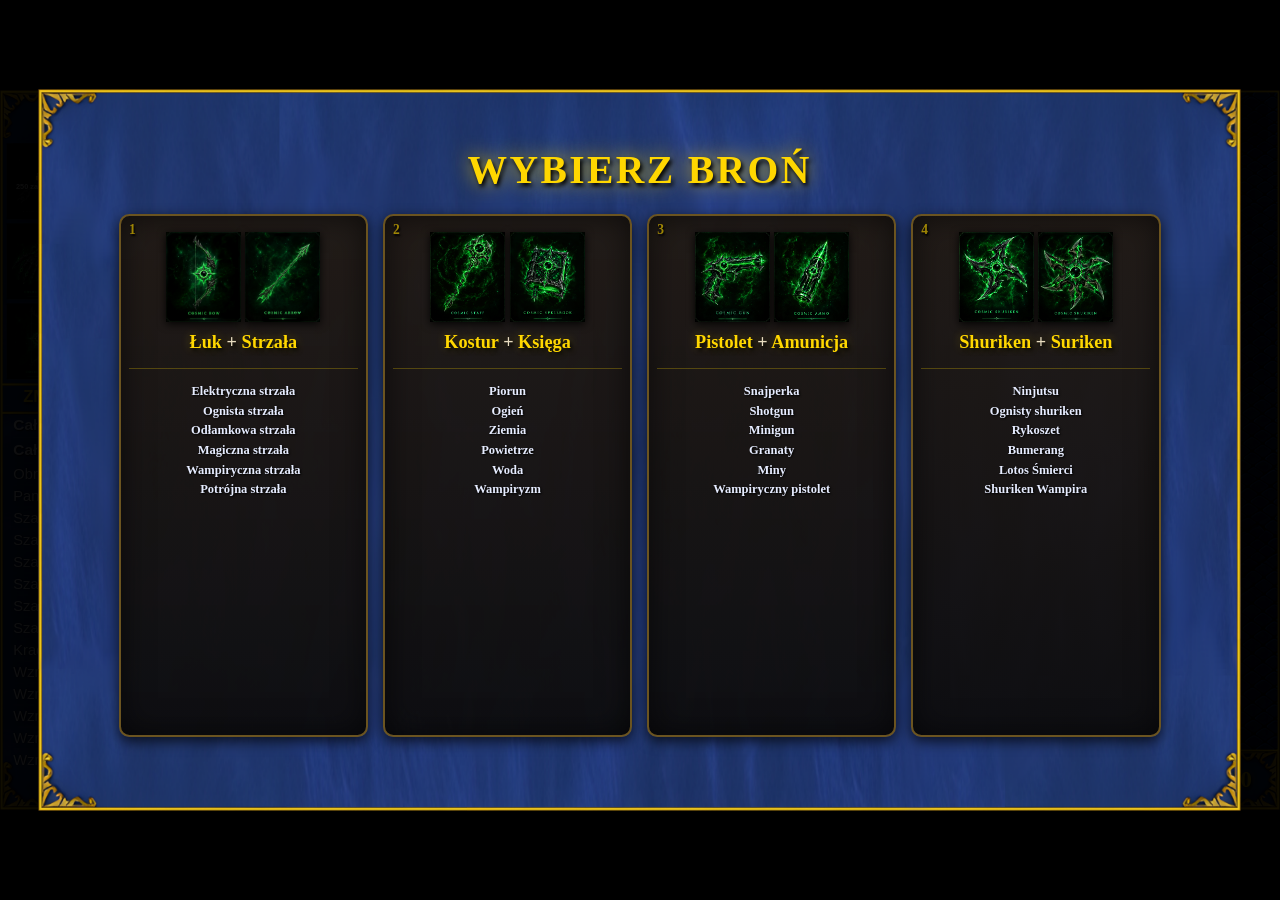
==== commit 17cc5beb: "Add files via upload" ====
--- a/index.html
+++ b/index.html
@@ -9,6 +9,7 @@
   <link rel="stylesheet" href="style.css">
   <link rel="stylesheet" href="survivor.css">
   <link rel="stylesheet" href="survivor-umiejetnosci.css">
+  <link rel="stylesheet" href="survivor-bronie.css">
 </head>
 
 <body>
@@ -162,6 +163,14 @@
     <section id="umiejetnosci-okno" role="dialog" aria-modal="true" aria-label="Umiejętności pasywne"></section>
   </div>
 
+  <!-- ================= WYBÓR BRONI (zawartość buduje survivor-bronie.js) ================= -->
+  <div id="wybor-broni-overlay" aria-hidden="true">
+    <section id="wybor-broni-okno" role="dialog" aria-modal="true" aria-label="Wybór broni">
+      <h1 class="wybor-broni-tytul">WYBIERZ BROŃ</h1>
+      <div id="wybor-broni-karty"></div>
+    </section>
+  </div>
+
   <!-- TOOLTIP 401x704 (poza sceną — skalowany osobno przez --skala) -->
   <div id="tooltip" class="tooltip">
     <img id="tooltip-item" class="tooltip-item" src="" alt="">
@@ -175,7 +184,11 @@
   <script src="statystyki.js"></script>
   <script src="survivor-stats.js"></script>
   <script src="survivor-game.js"></script>
+  <script src="survivor-kostur.js"></script>
+  <script src="survivor-pistolet.js"></script>
+  <script src="survivor-shuriken.js"></script>
   <script src="survivor-umiejetnosci.js"></script>
+  <script src="survivor-bronie.js"></script>
 
 </body>
 </html>
--- a/survivor.css
+++ b/survivor.css
@@ -619,6 +619,74 @@
 #wybor-ulepszenia-overlay #ulepszenie-grid .item:not(.zablokowany):hover::after {
   opacity: 1;
   transform: translateX(-50%) translateY(0);
+}
+
+/* ==========================================================
+   WYBÓR BONUSU (po ulepszeniu wszystkich itemów) — 3 karty
+   ========================================================== */
+
+#wybor-bonusu-overlay {
+  position: absolute;
+  inset: 0;
+  z-index: 30000;
+  display: none;
+  align-items: center;
+  justify-content: center;
+  background: radial-gradient(circle, rgba(255, 215, 0, 0.22) 0%, rgba(20, 20, 20, 0.88) 70%);
+  backdrop-filter: blur(10px) grayscale(0.4);
+}
+
+#wybor-bonusu-overlay.visible { display: flex; }
+
+#bonus-karty {
+  display: flex;
+  gap: 36px;
+  justify-content: center;
+}
+
+.bonus-karta {
+  width: 240px;
+  height: 340px;
+  box-sizing: border-box;
+  display: flex;
+  flex-direction: column;
+  align-items: center;
+  justify-content: center;
+  gap: 30px;
+  padding: 20px 14px;
+  text-align: center;
+  font-family: Georgia, "Times New Roman", serif;
+  cursor: pointer;
+  background: linear-gradient(180deg, rgba(34, 24, 12, 0.96), rgba(12, 10, 8, 0.96));
+  border: 3px solid #6b5420;
+  border-radius: 14px;
+  box-shadow: inset 0 0 40px rgba(0, 0, 0, 0.6), 0 6px 18px rgba(0, 0, 0, 0.7);
+  transition: border-color 0.15s ease, box-shadow 0.15s ease, transform 0.15s ease, background 0.15s ease;
+}
+
+.bonus-karta:hover {
+  border-color: #ffd700;
+  background: linear-gradient(180deg, rgba(90, 66, 12, 0.96), rgba(30, 22, 6, 0.96));
+  box-shadow: inset 0 0 40px rgba(255, 215, 0, 0.18), 0 0 28px rgba(255, 215, 0, 0.75);
+  transform: translateY(-8px) scale(1.04);
+}
+
+.bonus-affix-nazwa {
+  font-size: 26px;
+  font-weight: bold;
+  line-height: 1.15;
+  color: #e8dcc0;
+  text-shadow: 1px 2px 3px #000;
+}
+
+.bonus-affix-wartosc {
+  margin-top: 6px;
+  font-size: 50px;
+  font-weight: bold;
+  line-height: 1;
+  color: #ffd700;
+  text-shadow: 0 0 14px rgba(255, 215, 0, 0.55), 2px 3px 4px #000;
+  font-variant-numeric: tabular-nums;
 }
 
 /* Tooltip: Affix z ulepszenia — żółta poświata, wycentrowana nazwa i wartość na środku grafiki itemu */
--- a/survivor-umiejetnosci.css
+++ b/survivor-umiejetnosci.css
@@ -1,6 +1,7 @@
 /* ============================================================
    OKNO "UMIEJĘTNOŚCI PASYWNE"
-   Grafika tła: umiejetnosci-podglad.png (te same proporcje co wiki: 5:3).
+   Tło okna: wiki-podglad.png (to samo co wikipedia przedmiotów, 5:3).
+   Każda umiejętność to osobny kafelek PNG (.umiej-kafel).
    Wszystkie rozmiary czcionek w cqw — skalują się razem z oknem.
    ============================================================ */
 
@@ -19,14 +20,11 @@
 #umiejetnosci-overlay.visible { display: flex; }
 
 #umiejetnosci-okno {
-  /* Jedyne miejsce z nazwą pliku tła — używa go też szara nakładka ikon. */
-  --umiej-tlo: url("umiejetnosci-podglad.png");
-
   position: relative;
   width: min(94vw, 1500px, calc(88vh * 1.6666667));
   aspect-ratio: 5 / 3;
   container-type: inline-size;
-  background: var(--umiej-tlo) center / 100% 100% no-repeat;
+  background: url("wiki-podglad.png") center / 100% 100% no-repeat;
   filter: drop-shadow(0 12px 35px rgba(0, 0, 0, 0.9));
   font-family: Georgia, "Times New Roman", serif;
 }
@@ -63,14 +61,23 @@
 
 .umiej-monety.brak { animation: umiejBrak 0.35s ease; }
 
+/* Kafelek jednej umiejętności. Plik kafelka podaje JS w zmiennej --umiej-tlo
+   (używa jej też szara nakładka zablokowanych ikon). Rozmiar liczy JS (stylKafla). */
+.umiej-kafel {
+  position: absolute;
+  aspect-ratio: 970 / 405;
+  background: var(--umiej-tlo) center / 100% 100% no-repeat;
+}
+
 .umiej-nazwa {
   position: absolute;
   display: flex;
   align-items: center;
   justify-content: center;
   color: #ffd700;
-  font-size: 2.1cqw;
-  font-weight: bold;
+  font-size: 1.75cqw;
+  font-weight: bold;
+  white-space: nowrap;
   letter-spacing: 0.04em;
   text-shadow: 2px 3px 4px #000, 0 0 10px rgba(255, 215, 0, 0.3);
   pointer-events: none;
@@ -137,8 +144,9 @@
   top: 100%;
   left: 50%;
   transform: translateX(-50%);
-  margin-top: 1cqw;
-  font-size: 1.8cqw;
+  margin-top: 0.6cqw;
+  font-size: 1.6cqw;
+  line-height: 1;
   font-weight: bold;
   white-space: nowrap;
   color: #ffd700;
@@ -156,13 +164,13 @@
   align-items: center;
   justify-content: center;
   box-sizing: border-box;
-  padding: 0.5cqw 0.8cqw;
+  padding: 0.3cqw 0.6cqw;
   overflow: hidden;
   text-align: center;
   font-family: Georgia, "Times New Roman", serif;
-  font-size: 1.25cqw;
-  font-weight: bold;
-  line-height: 1.25;
+  font-size: 1.1cqw;
+  font-weight: bold;
+  line-height: 1.2;
   color: #2c1505;
   transition: opacity 0.3s ease;
   pointer-events: none;
@@ -175,12 +183,45 @@
 
 .umiej-tekst.przygaszony { opacity: 0.55; }
 
+/* Najechanie na ikonę umiejętności: opis znika, pokazuje się "Zadane obrażenia" */
+.umiej-tekst-obr { display: none; }
+.umiej-tekst.pokaz-obrazenia .umiej-tekst-opis { display: none; }
+.umiej-tekst.pokaz-obrazenia .umiej-tekst-obr { display: block; }
+
+/* Liczba zadanych obrażeń — ten sam styl co obrażenia w opisach, tylko nieco większa */
+.umiej-dmg.umiej-dmg-duze {
+  font-size: 1.5em;
+  line-height: 1.25;
+  font-variant-numeric: tabular-nums;
+}
+
 /* Wartość obrażeń: granat z lekką czarną obwódką */
 .umiej-dmg {
   color: #17308f;
   font-weight: bold;
   -webkit-text-stroke: 0.05cqw #000;
   paint-order: stroke fill;
+}
+
+/* Potrójna strzała bije fizycznie — wartość biała (granat = obrażenia magiczne) */
+.umiej-dmg.umiej-dmg-bialy {
+  color: #fff;
+  -webkit-text-stroke: 0.05cqw #000;
+}
+
+/* Bonus za maksymalny poziom: złoty tekst pod opisem, w tym samym prostokącie */
+.umiej-bonus {
+  margin-top: 0.05cqw;
+  color: #ffd700;
+  font-weight: bold;
+  -webkit-text-stroke: 0.14cqw #2a1206;
+  paint-order: stroke fill;
+  /* ciemnobrązowa, mocna poświata pod złotym napisem */
+  text-shadow:
+    0 0 0.3cqw #2a1206,
+    0 0 0.6cqw #2a1206,
+    0 0 0.9cqw rgba(42, 18, 6, 0.9),
+    0.08cqw 0.12cqw 0.15cqw #000;
 }
 
 .umiej-lvl {
--- a/survivor-bronie.css
+++ b/survivor-bronie.css
@@ -0,0 +1,135 @@
+/* ============================================================
+   OKNO WYBORU BRONI
+   Tło okna: wiki-podglad.png (jak wikipedia i umiejętności, 5:3).
+   Rozmiary czcionek w cqw — skalują się razem z oknem.
+   ============================================================ */
+
+#wybor-broni-overlay {
+  position: fixed;
+  inset: 0;
+  z-index: 25000;
+  display: none;
+  align-items: center;
+  justify-content: center;
+  padding: 20px;
+  background: rgba(0, 0, 0, 0.8);
+  backdrop-filter: brightness(0.4);
+}
+
+#wybor-broni-overlay.visible { display: flex; }
+
+#wybor-broni-okno {
+  position: relative;
+  width: min(94vw, 1500px, calc(88vh * 1.6666667));
+  aspect-ratio: 5 / 3;
+  container-type: inline-size;
+  box-sizing: border-box;
+  padding: 5% 6.5% 6%;
+  display: flex;
+  flex-direction: column;
+  background: url("wiki-podglad.png") center / 100% 100% no-repeat;
+  filter: drop-shadow(0 12px 35px rgba(0, 0, 0, 0.9));
+  font-family: Georgia, "Times New Roman", serif;
+}
+
+.wybor-broni-tytul {
+  margin: 0 0 2.2cqw;
+  text-align: center;
+  color: #ffd700;
+  font-size: 3.8cqw;
+  line-height: 1;
+  letter-spacing: 0.06em;
+  text-shadow: 2px 3px 4px #000, 0 0 20px rgba(255, 215, 0, 0.8);
+}
+
+#wybor-broni-karty {
+  flex: 1;
+  min-height: 0;
+  display: grid;
+  grid-template-columns: repeat(4, minmax(0, 1fr));
+  gap: 1.4cqw;
+}
+
+.bron-karta {
+  position: relative;
+  min-width: 0;
+  display: flex;
+  flex-direction: column;
+  align-items: center;
+  padding: 1.6cqw 0.8cqw 1.2cqw;
+  box-sizing: border-box;
+  cursor: pointer;
+  outline: none;
+  background: linear-gradient(180deg, rgba(34, 24, 12, 0.88), rgba(12, 10, 8, 0.9));
+  border: 0.2cqw solid #6b5420;
+  border-radius: 1cqw;
+  box-shadow: inset 0 0 3cqw rgba(0, 0, 0, 0.6), 0 0.4cqw 1.2cqw rgba(0, 0, 0, 0.7);
+  transition: border-color 0.15s ease, box-shadow 0.15s ease, transform 0.15s ease, background 0.15s ease;
+}
+
+.bron-karta:hover,
+.bron-karta:focus-visible {
+  border-color: #ffd700;
+  background: linear-gradient(180deg, rgba(90, 66, 12, 0.92), rgba(30, 22, 6, 0.92));
+  box-shadow: inset 0 0 3cqw rgba(255, 215, 0, 0.18), 0 0 2cqw rgba(255, 215, 0, 0.7);
+  transform: translateY(-0.5cqw);
+}
+
+.bron-karta.wybrana { border-color: #ffd700; }
+
+.bron-klawisz {
+  position: absolute;
+  top: 0.6cqw;
+  left: 0.8cqw;
+  font-size: 1.3cqw;
+  font-weight: bold;
+  color: rgba(255, 215, 0, 0.6);
+  text-shadow: 1px 2px 2px #000;
+}
+
+.bron-obrazy {
+  width: 100%;
+  display: flex;
+  justify-content: center;
+  gap: 0.4cqw;
+}
+
+.bron-obrazy img {
+  display: block;
+  width: 7.2cqw;
+  height: 8.6cqw;
+  object-fit: contain;
+  filter: drop-shadow(0 2px 4px rgba(0, 0, 0, 0.9));
+  user-select: none;
+  pointer-events: none;
+}
+
+.bron-nazwa {
+  margin-top: 1cqw;
+  text-align: center;
+  color: #ffd700;
+  font-size: 1.75cqw;
+  font-weight: bold;
+  line-height: 1.15;
+  text-shadow: 2px 3px 4px #000, 0 0 10px rgba(255, 215, 0, 0.3);
+}
+
+.bron-plus { color: #e8dcc0; }
+
+.bron-umiejetnosci {
+  list-style: none;
+  margin: 1.4cqw 0 0;
+  padding: 1cqw 0 0;
+  width: 100%;
+  border-top: 1px solid rgba(255, 215, 0, 0.25);
+  text-align: center;
+}
+
+.bron-umiejetnosci li {
+  margin: 0.45cqw 0;
+  font-size: 1.2cqw;
+  font-weight: bold;
+  color: #e6ecff;
+  text-shadow: 1px 1px 2px #000;
+  white-space: nowrap;
+}
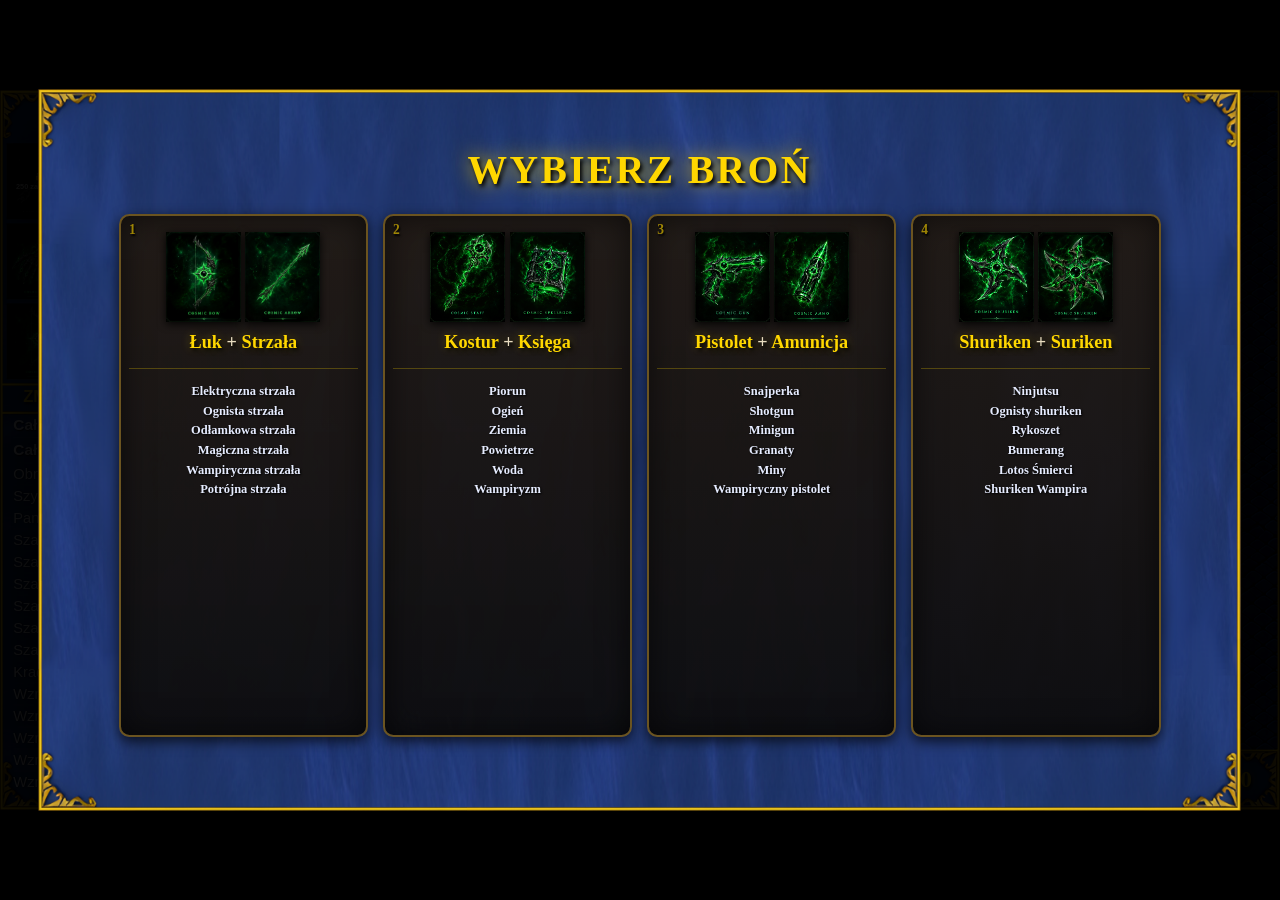
==== commit 47cf64e9: "Add files via upload" ====
--- a/index.html
+++ b/index.html
@@ -184,6 +184,7 @@
   <script src="statystyki.js"></script>
   <script src="survivor-stats.js"></script>
   <script src="survivor-game.js"></script>
+  <script src="survivor-sciezki.js"></script>
   <script src="survivor-kostur.js"></script>
   <script src="survivor-pistolet.js"></script>
   <script src="survivor-shuriken.js"></script>
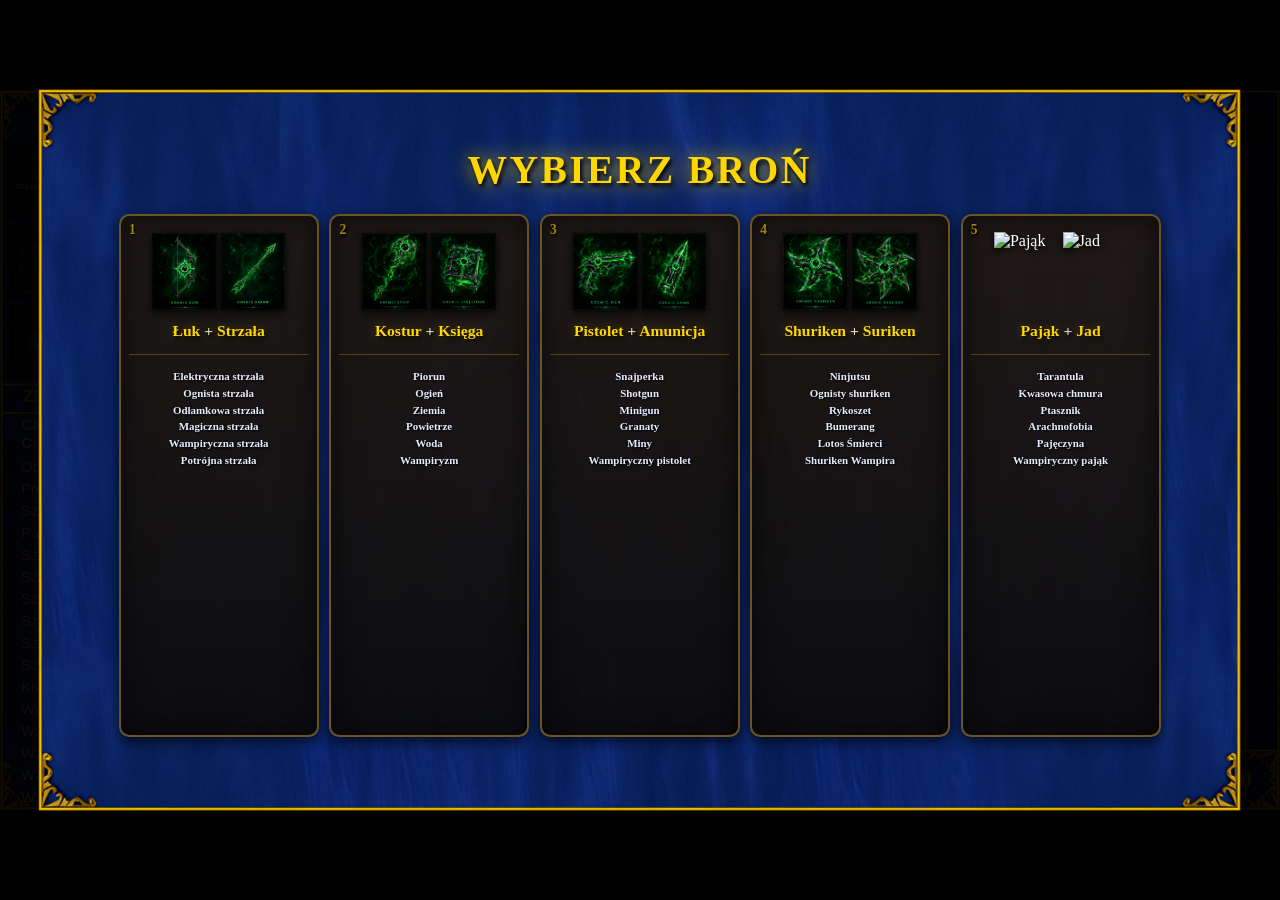
==== commit 81dcf4a2: "Add files via upload" ====
--- a/index.html
+++ b/index.html
@@ -58,6 +58,7 @@
             <div id="wrog-hp-fill" class="pasek-hp-fill pasek-hp-fill-wrog"></div>
           </div>
           <div class="wrog-pancerz">🛡️ Pancerz: <span id="wrog-pancerz">0</span></div>
+          <div class="wrog-pancerz">⚔️ Atak: <span id="wrog-atak">0</span></div>
         </div>
       </div>
 
@@ -186,6 +187,7 @@
   <script src="survivor-game.js"></script>
   <script src="survivor-sciezki.js"></script>
   <script src="survivor-kostur.js"></script>
+  <script src="survivor-pajak.js"></script>
   <script src="survivor-pistolet.js"></script>
   <script src="survivor-shuriken.js"></script>
   <script src="survivor-umiejetnosci.js"></script>
--- a/style.css
+++ b/style.css
@@ -832,6 +832,7 @@
    ========================================= */
 
 .affix-pasywka {
+  margin-top: 14px;   /* większy odstęp między zwykłymi affixami a dużym affixem specjalnym */
   display: flex;
   flex-direction: column;
   justify-content: center;
--- a/survivor.css
+++ b/survivor.css
@@ -80,7 +80,7 @@
 #staty-gracza {
   width: 100%;
   box-sizing: border-box;
-  padding: 0 16px;
+  padding: 0 28px;   /* było 16px: kolumna węższa o ok. szerokość 2 liter (po 12px z każdej strony) */
 }
 
 .staty-wiersz {
@@ -98,6 +98,10 @@
   font-weight: bold;
   padding: 5px 0;
 }
+
+/* Całkowite PŻ i Całkowite obrażenia: mniejszy odstęp między nimi */
+.staty-wiersz.glowna + .staty-wiersz.glowna { padding-top: 0; border-bottom: 2px solid rgba(255, 255, 255, 0.18); }   /* linia pod Całkowite obrażenia: lekko grubsza */
+.staty-wiersz.glowna:has(+ .staty-wiersz.glowna) { padding-bottom: 0; border-bottom: none; }
 
 .staty-nazwa  { color: #e6ecff; text-shadow: 1px 1px 2px #000; }
 .staty-wartosc { color: #ffd966; font-weight: bold; text-shadow: 1px 1px 2px #000; }
--- a/survivor-bronie.css
+++ b/survivor-bronie.css
@@ -46,8 +46,8 @@
   flex: 1;
   min-height: 0;
   display: grid;
-  grid-template-columns: repeat(4, minmax(0, 1fr));
-  gap: 1.4cqw;
+  grid-template-columns: repeat(5, minmax(0, 1fr));
+  gap: 1cqw;
 }
 
 .bron-karta {
@@ -96,8 +96,8 @@
 
 .bron-obrazy img {
   display: block;
-  width: 7.2cqw;
-  height: 8.6cqw;
+  width: 6.2cqw;
+  height: 7.6cqw;
   object-fit: contain;
   filter: drop-shadow(0 2px 4px rgba(0, 0, 0, 0.9));
   user-select: none;
@@ -108,7 +108,7 @@
   margin-top: 1cqw;
   text-align: center;
   color: #ffd700;
-  font-size: 1.75cqw;
+  font-size: 1.5cqw;
   font-weight: bold;
   line-height: 1.15;
   text-shadow: 2px 3px 4px #000, 0 0 10px rgba(255, 215, 0, 0.3);
@@ -127,7 +127,7 @@
 
 .bron-umiejetnosci li {
   margin: 0.45cqw 0;
-  font-size: 1.2cqw;
+  font-size: 1.05cqw;
   font-weight: bold;
   color: #e6ecff;
   text-shadow: 1px 1px 2px #000;
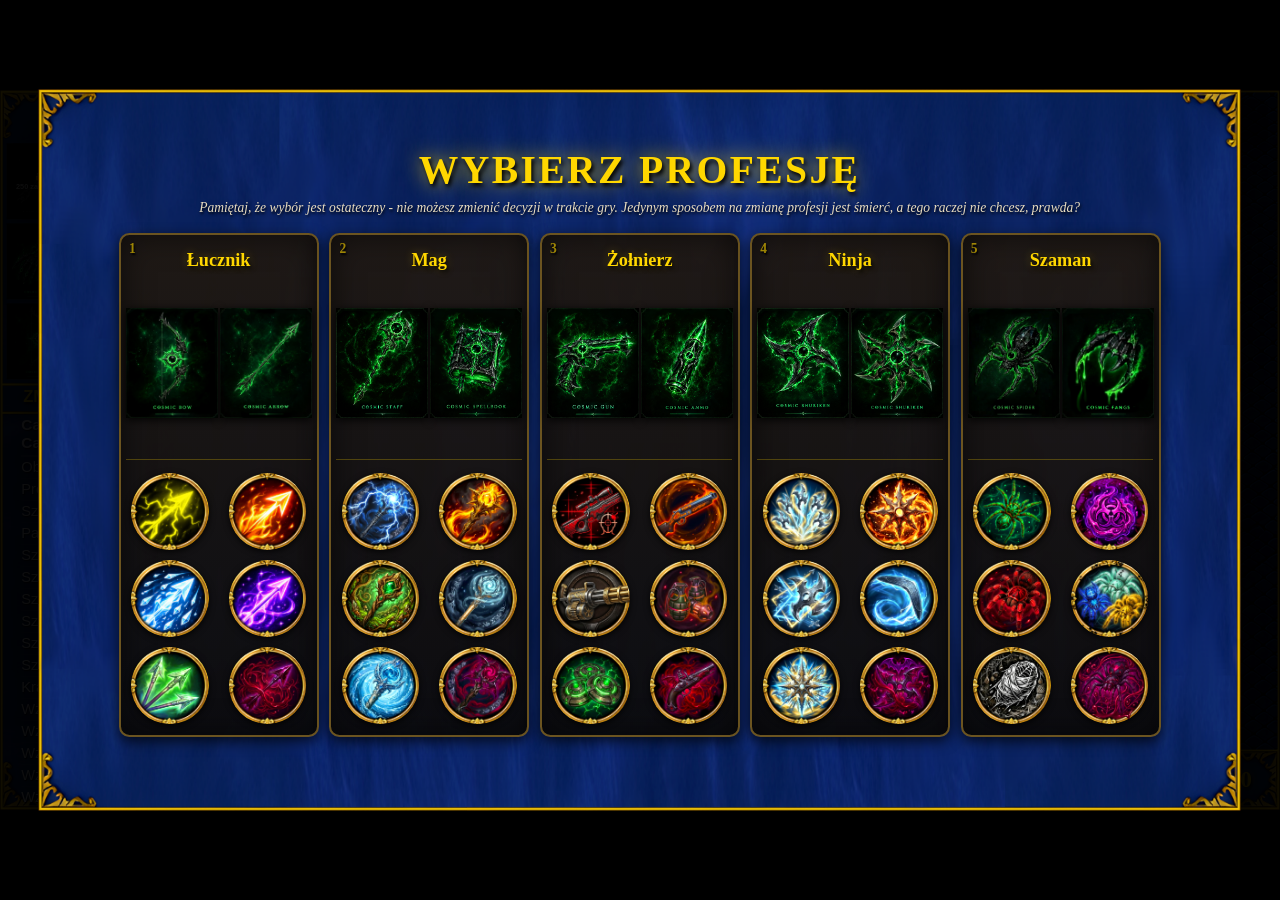
==== commit 49c273d1: "Add files via upload" ====
--- a/index.html
+++ b/index.html
@@ -167,7 +167,8 @@
   <!-- ================= WYBÓR BRONI (zawartość buduje survivor-bronie.js) ================= -->
   <div id="wybor-broni-overlay" aria-hidden="true">
     <section id="wybor-broni-okno" role="dialog" aria-modal="true" aria-label="Wybór broni">
-      <h1 class="wybor-broni-tytul">WYBIERZ BROŃ</h1>
+      <h1 class="wybor-broni-tytul">WYBIERZ PROFESJĘ</h1>
+      <p class="wybor-broni-podtytul">Pamiętaj, że wybór jest ostateczny - nie możesz zmienić decyzji w trakcie gry. Jedynym sposobem na zmianę profesji jest śmierć, a tego raczej nie chcesz, prawda?</p>
       <div id="wybor-broni-karty"></div>
     </section>
   </div>
--- a/survivor-bronie.css
+++ b/survivor-bronie.css
@@ -33,13 +33,23 @@
 }
 
 .wybor-broni-tytul {
-  margin: 0 0 2.2cqw;
+  margin: 0 0 0.8cqw;
   text-align: center;
   color: #ffd700;
   font-size: 3.8cqw;
   line-height: 1;
   letter-spacing: 0.06em;
   text-shadow: 2px 3px 4px #000, 0 0 20px rgba(255, 215, 0, 0.8);
+}
+
+.wybor-broni-podtytul {
+  margin: 0 0 1.6cqw;
+  text-align: center;
+  color: #e8dcc0;
+  font-size: 1.3cqw;
+  font-style: italic;
+  line-height: 1.3;
+  text-shadow: 1px 2px 3px #000;
 }
 
 #wybor-broni-karty {
@@ -56,7 +66,7 @@
   display: flex;
   flex-direction: column;
   align-items: center;
-  padding: 1.6cqw 0.8cqw 1.2cqw;
+  padding: 1.4cqw 0.5cqw 1cqw;
   box-sizing: border-box;
   cursor: pointer;
   outline: none;
@@ -87,49 +97,89 @@
   text-shadow: 1px 2px 2px #000;
 }
 
+.bron-nazwa {
+  margin: 0 0 1cqw;
+  text-align: center;
+  color: #ffd700;
+  font-size: 1.75cqw;
+  font-weight: bold;
+  line-height: 1.15;
+  text-shadow: 2px 3px 4px #000, 0 0 10px rgba(255, 215, 0, 0.3);
+}
+
+/* broń + amunicja: dwa obrazki prawie na całą szerokość karty */
 .bron-obrazy {
   width: 100%;
+  flex: 1 1 auto;          /* obrazki dostają całe wolne miejsce w pionie */
+  min-height: 0;
   display: flex;
-  justify-content: center;
-  gap: 0.4cqw;
+  justify-content: space-between;
+  align-items: center;
+  gap: 0.2cqw;
 }
 
 .bron-obrazy img {
   display: block;
-  width: 6.2cqw;
-  height: 7.6cqw;
+  width: 49.5%;
+  height: 100%;
   object-fit: contain;
   filter: drop-shadow(0 2px 4px rgba(0, 0, 0, 0.9));
   user-select: none;
   pointer-events: none;
 }
 
-.bron-nazwa {
-  margin-top: 1cqw;
-  text-align: center;
-  color: #ffd700;
-  font-size: 1.5cqw;
-  font-weight: bold;
-  line-height: 1.15;
-  text-shadow: 2px 3px 4px #000, 0 0 10px rgba(255, 215, 0, 0.3);
+/* same okrągłe ikony umiejętności: 2 kolumny x 3 wiersze */
+.bron-ikony {
+  width: 100%;
+  margin-top: 1.4cqw;
+  padding-top: 1.2cqw;
+  box-sizing: border-box;
+  border-top: 1px solid rgba(255, 215, 0, 0.25);
+  display: grid;
+  grid-template-columns: repeat(2, 1fr);
+  gap: 0.9cqw;
+  justify-items: center;
 }
 
-.bron-plus { color: #e8dcc0; }
-
-.bron-umiejetnosci {
-  list-style: none;
-  margin: 1.4cqw 0 0;
-  padding: 1cqw 0 0;
-  width: 100%;
-  border-top: 1px solid rgba(255, 215, 0, 0.25);
-  text-align: center;
+.bron-ikona {
+  width: 88%;
+  aspect-ratio: 1 / 1;
+  border-radius: 50%;
+  background-repeat: no-repeat;
+  box-shadow: 0 0.2cqw 0.6cqw rgba(0, 0, 0, 0.8);
 }
 
-.bron-umiejetnosci li {
-  margin: 0.45cqw 0;
-  font-size: 1.05cqw;
-  font-weight: bold;
-  color: #e6ecff;
+/* podpis pod ikonami: kontynuacja / nowy początek */
+.bron-podpis {
+  margin-top: 1cqw;
+  min-height: 2.4cqw;
+  text-align: center;
+  font-size: 1cqw;
+  font-style: italic;
+  line-height: 1.2;
+  color: #c9b998;
   text-shadow: 1px 1px 2px #000;
-  white-space: nowrap;
 }
+
+.bron-podpis.kontynuuj { color: #9be37a; font-weight: bold; }
+
+/* klasa jeszcze niedostępna */
+.bron-karta.wkrotce {
+  cursor: default;
+  opacity: 0.45;
+}
+
+.bron-karta.wkrotce:hover {
+  transform: none;
+  border-color: #6b5420;
+  background: linear-gradient(180deg, rgba(34, 24, 12, 0.88), rgba(12, 10, 8, 0.9));
+  box-shadow: inset 0 0 3cqw rgba(0, 0, 0, 0.6), 0 0.4cqw 1.2cqw rgba(0, 0, 0, 0.7);
+}
+
+.bron-wkrotce {
+  margin-top: 6cqw;
+  color: #e8dcc0;
+  font-size: 1.3cqw;
+  letter-spacing: 0.08em;
+  text-shadow: 1px 2px 2px #000;
+}
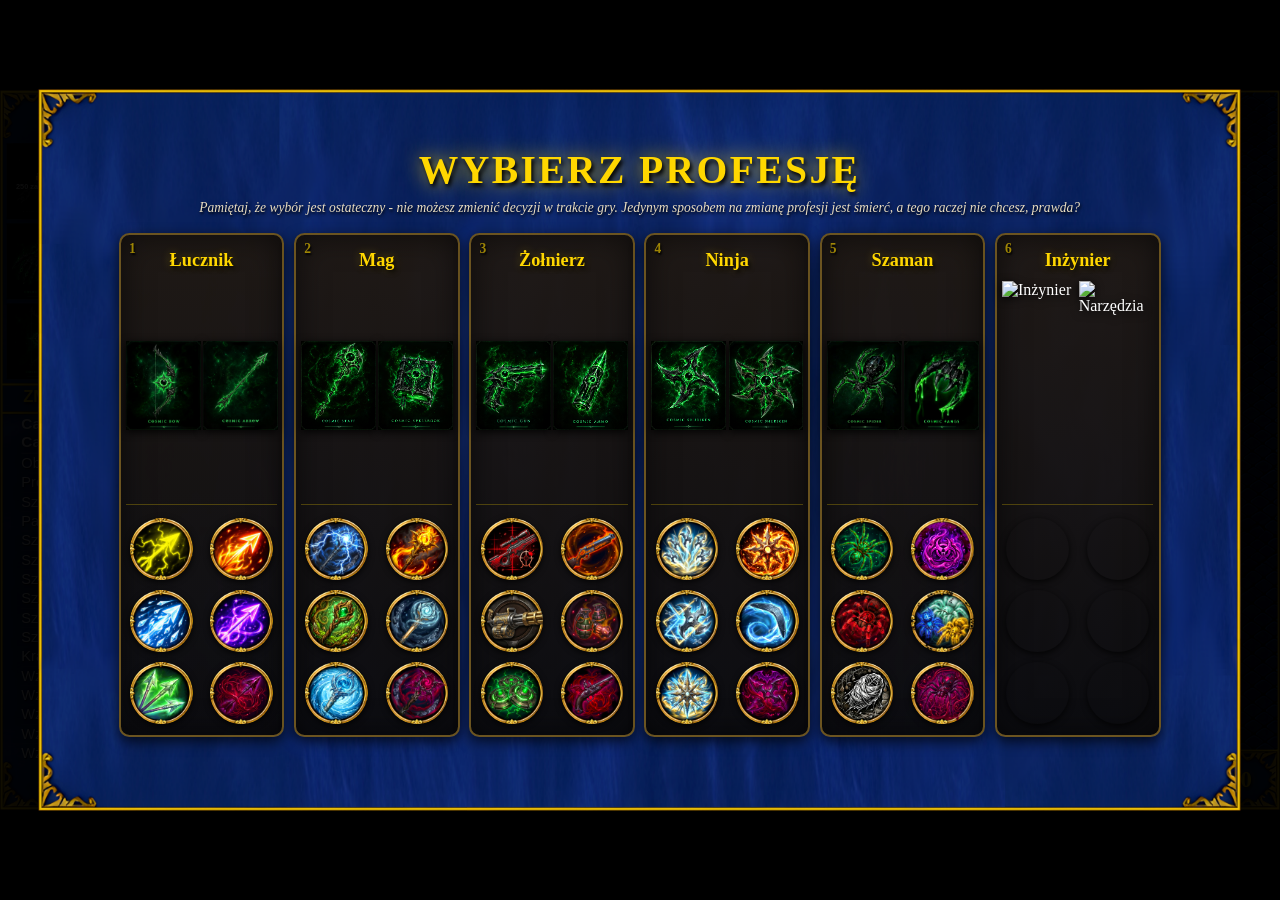
==== commit 78a22a8f: "Add files via upload" ====
--- a/index.html
+++ b/index.html
@@ -189,6 +189,7 @@
   <script src="survivor-sciezki.js"></script>
   <script src="survivor-kostur.js"></script>
   <script src="survivor-pajak.js"></script>
+  <script src="survivor-inzynier.js"></script>
   <script src="survivor-pistolet.js"></script>
   <script src="survivor-shuriken.js"></script>
   <script src="survivor-umiejetnosci.js"></script>
--- a/survivor.css
+++ b/survivor.css
@@ -86,7 +86,7 @@
 .staty-wiersz {
   display: flex;
   justify-content: space-between;
-  padding: 3px 0;
+  padding: 1px 0;
   font-size: 22px;
   border-bottom: 1px solid rgba(255, 255, 255, 0.08);
 }
@@ -96,7 +96,7 @@
 .staty-wiersz.glowna {
   font-size: 23px;
   font-weight: bold;
-  padding: 5px 0;
+  padding: 3px 0;
 }
 
 /* Całkowite PŻ i Całkowite obrażenia: mniejszy odstęp między nimi */
@@ -337,6 +337,8 @@
 }
 
 .ogloszenie-item { color: #ffd700; text-shadow: 0 0 20px rgba(255, 215, 0, 0.8); }
+.ogloszenie-dlugie { font-size: 50px; letter-spacing: 1px; }
+.ogloszenie-odliczanie { font-size: 600px; top: 23%; line-height: 1; text-shadow: 0 0 40px rgba(255, 215, 0, 0.9), 0 0 90px rgba(255, 170, 0, 0.6); }
 .ogloszenie-slot { color: #7fc4ff; text-shadow: 0 0 20px rgba(127, 196, 255, 0.8); }
 
 @keyframes ogloszenieZanik {
--- a/survivor-umiejetnosci.css
+++ b/survivor-umiejetnosci.css
@@ -269,3 +269,29 @@
   25% { transform: translateX(-6px); }
   75% { transform: translateX(6px); }
 }
+
+/* ---------- komunikat (np. "Musisz posiadać 3 odblokowane umiejętności") ---------- */
+
+.umiej-komunikat {
+  position: absolute;
+  left: 50%;
+  top: 46%;
+  z-index: 10;
+  padding: 1.2cqw 2.6cqw;
+  border-radius: 1cqw;
+  background: rgba(0, 0, 0, 0.55);
+  color: #ffd700;
+  font-size: 3cqw;
+  font-weight: bold;
+  white-space: nowrap;
+  text-shadow: 0 0 1cqw rgba(255, 215, 0, 0.9), 0 0 2.2cqw rgba(255, 170, 0, 0.7), 2px 3px 4px #000;
+  pointer-events: none;
+  animation: umiejKomunikat 3s ease-out forwards;
+}
+
+@keyframes umiejKomunikat {
+  0%   { opacity: 0; transform: translate(-50%, 0); }
+  8%   { opacity: 1; transform: translate(-50%, -0.6cqw); }
+  70%  { opacity: 1; }
+  100% { opacity: 0; transform: translate(-50%, -9cqw); }
+}
--- a/survivor-bronie.css
+++ b/survivor-bronie.css
@@ -56,8 +56,8 @@
   flex: 1;
   min-height: 0;
   display: grid;
-  grid-template-columns: repeat(5, minmax(0, 1fr));
-  gap: 1cqw;
+  grid-template-columns: repeat(6, minmax(0, 1fr));
+  gap: 0.9cqw;
 }
 
 .bron-karta {
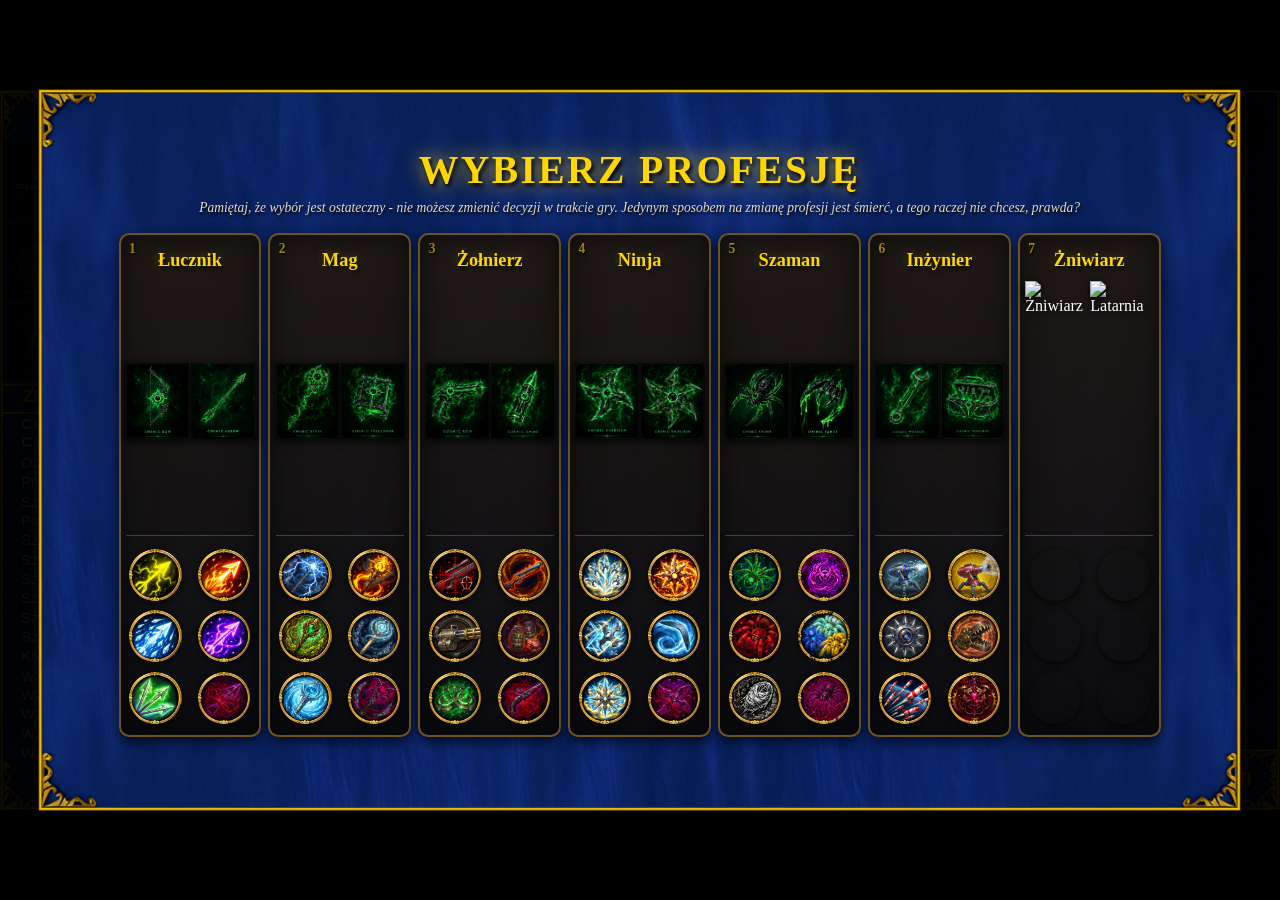
==== commit f4ad0ee2: "Add files via upload" ====
--- a/index.html
+++ b/index.html
@@ -190,6 +190,7 @@
   <script src="survivor-kostur.js"></script>
   <script src="survivor-pajak.js"></script>
   <script src="survivor-inzynier.js"></script>
+  <script src="survivor-zniwiarz.js"></script>
   <script src="survivor-pistolet.js"></script>
   <script src="survivor-shuriken.js"></script>
   <script src="survivor-umiejetnosci.js"></script>
--- a/survivor-bronie.css
+++ b/survivor-bronie.css
@@ -56,8 +56,8 @@
   flex: 1;
   min-height: 0;
   display: grid;
-  grid-template-columns: repeat(6, minmax(0, 1fr));
-  gap: 0.9cqw;
+  grid-template-columns: repeat(7, minmax(0, 1fr));
+  gap: 0.7cqw;
 }
 
 .bron-karta {
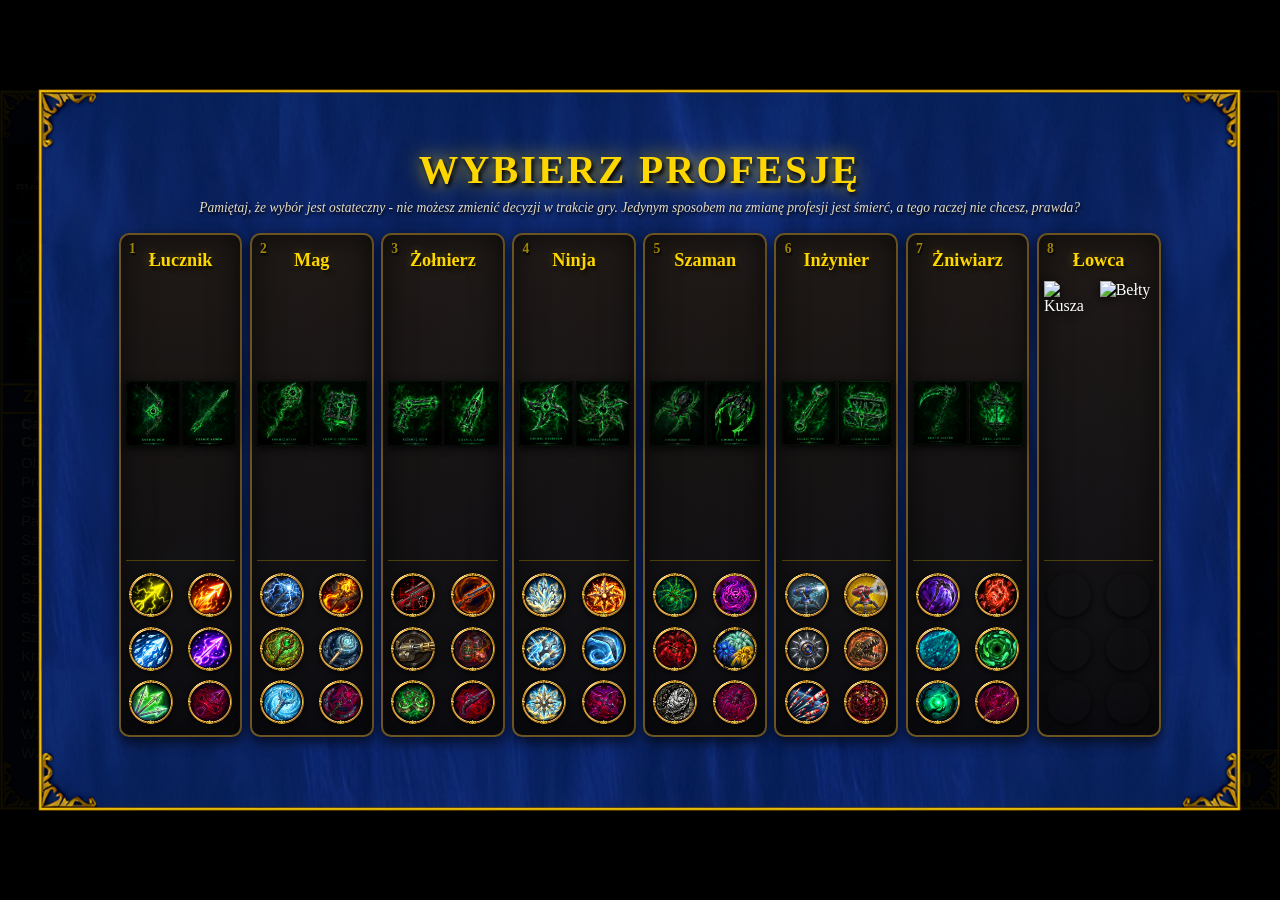
==== commit aa0b6079: "Add files via upload" ====
--- a/index.html
+++ b/index.html
@@ -30,6 +30,7 @@
       </div>
 
       <div id="staty-gracza"></div>
+      <div id="wskrzeszenia-serca" class="wskrzeszenia-serca"></div>
 
     </section>
 
@@ -41,7 +42,7 @@
         <div class="pasek-hp-wrapper">
           <div class="pasek-hp-etykieta">
             <span>Twoje PŻ</span>
-            <span id="hp-tekst-gracz">0 / 0</span>
+            <span><span id="hp-tekst-gracz">0 / 0</span> <span id="hp-regen" class="hp-regen"></span></span>
           </div>
           <div class="pasek-hp-tlo">
             <div id="hp-fill-gracz" class="pasek-hp-fill"></div>
@@ -70,7 +71,7 @@
 
           <div class="porazka-etykieta">ZADANE OBRAŻENIA:</div>
           <div id="por-suma" class="porazka-suma">0</div>
-          <div class="porazka-podzial"><span><span id="por-fiz" class="porazka-fiz">0</span> <span id="por-fiz-p" class="porazka-procent">(0%)</span></span><span><span id="por-mag" class="porazka-mag">0</span> <span id="por-mag-p" class="porazka-procent">(0%)</span></span></div>
+          <div class="porazka-podzial"><span><span id="por-fiz" class="porazka-fiz">0</span> <span id="por-fiz-p" class="porazka-procent">(0%)</span></span><span><span id="por-krw-podzial" class="porazka-krw">0</span> <span id="por-krw-podzial-p" class="porazka-procent">(0%)</span></span><span><span id="por-mag" class="porazka-mag">0</span> <span id="por-mag-p" class="porazka-procent">(0%)</span></span></div>
 
           <div class="porazka-blok">
             <div class="porazka-kolumny">
@@ -191,6 +192,7 @@
   <script src="survivor-pajak.js"></script>
   <script src="survivor-inzynier.js"></script>
   <script src="survivor-zniwiarz.js"></script>
+  <script src="survivor-lowca.js"></script>
   <script src="survivor-pistolet.js"></script>
   <script src="survivor-shuriken.js"></script>
   <script src="survivor-umiejetnosci.js"></script>
--- a/survivor.css
+++ b/survivor.css
@@ -888,7 +888,7 @@
 .porazka-podzial {
   display: flex;
   justify-content: center;
-  gap: 48px;
+  gap: 34px;
   margin-top: 12px;
   padding-bottom: 14px;
   border-bottom: 1px solid rgba(255, 215, 0, 0.25);
@@ -903,6 +903,7 @@
 .porazka-wartosc .porazka-procent { font-size: 22px; }
 .porazka-fiz { color: #ff9a2e; }
 .porazka-mag { color: #6ec8ff; }
+.porazka-krw { color: #ff3b3b; }
 .porazka-podzial-sep { margin: 0 4px; }
 
 /* odstęp między krytami/przeszywkami a TRUCIE/KRWAWIENIE */
@@ -991,3 +992,23 @@
   0%, 100% { text-shadow: 0 0 18px rgba(255, 190, 0, 0.6), 3px 5px 6px #000; }
   50%      { text-shadow: 0 0 36px rgba(255, 210, 0, 1),   3px 5px 6px #000; }
 }
+
+/* Serca = dostępne Wskrzeszenia (pod tabelą statystyk) */
+.wskrzeszenia-serca {
+  width: 100%;
+  margin-top: 8px;
+  text-align: center;
+  font-size: 34px;
+  line-height: 1.1;
+  letter-spacing: 6px;
+  min-height: 38px;
+  text-shadow: 1px 2px 3px #000;
+}
+
+/* Regeneracja PŻ na końcu górnego paska życia */
+.hp-regen {
+  margin-left: 6px;
+  color: #7dff9b;
+  font-size: 0.85em;
+  text-shadow: 1px 1px 3px #000;
+}
--- a/survivor-bronie.css
+++ b/survivor-bronie.css
@@ -56,7 +56,7 @@
   flex: 1;
   min-height: 0;
   display: grid;
-  grid-template-columns: repeat(7, minmax(0, 1fr));
+  grid-template-columns: repeat(8, minmax(0, 1fr));
   gap: 0.7cqw;
 }
 
